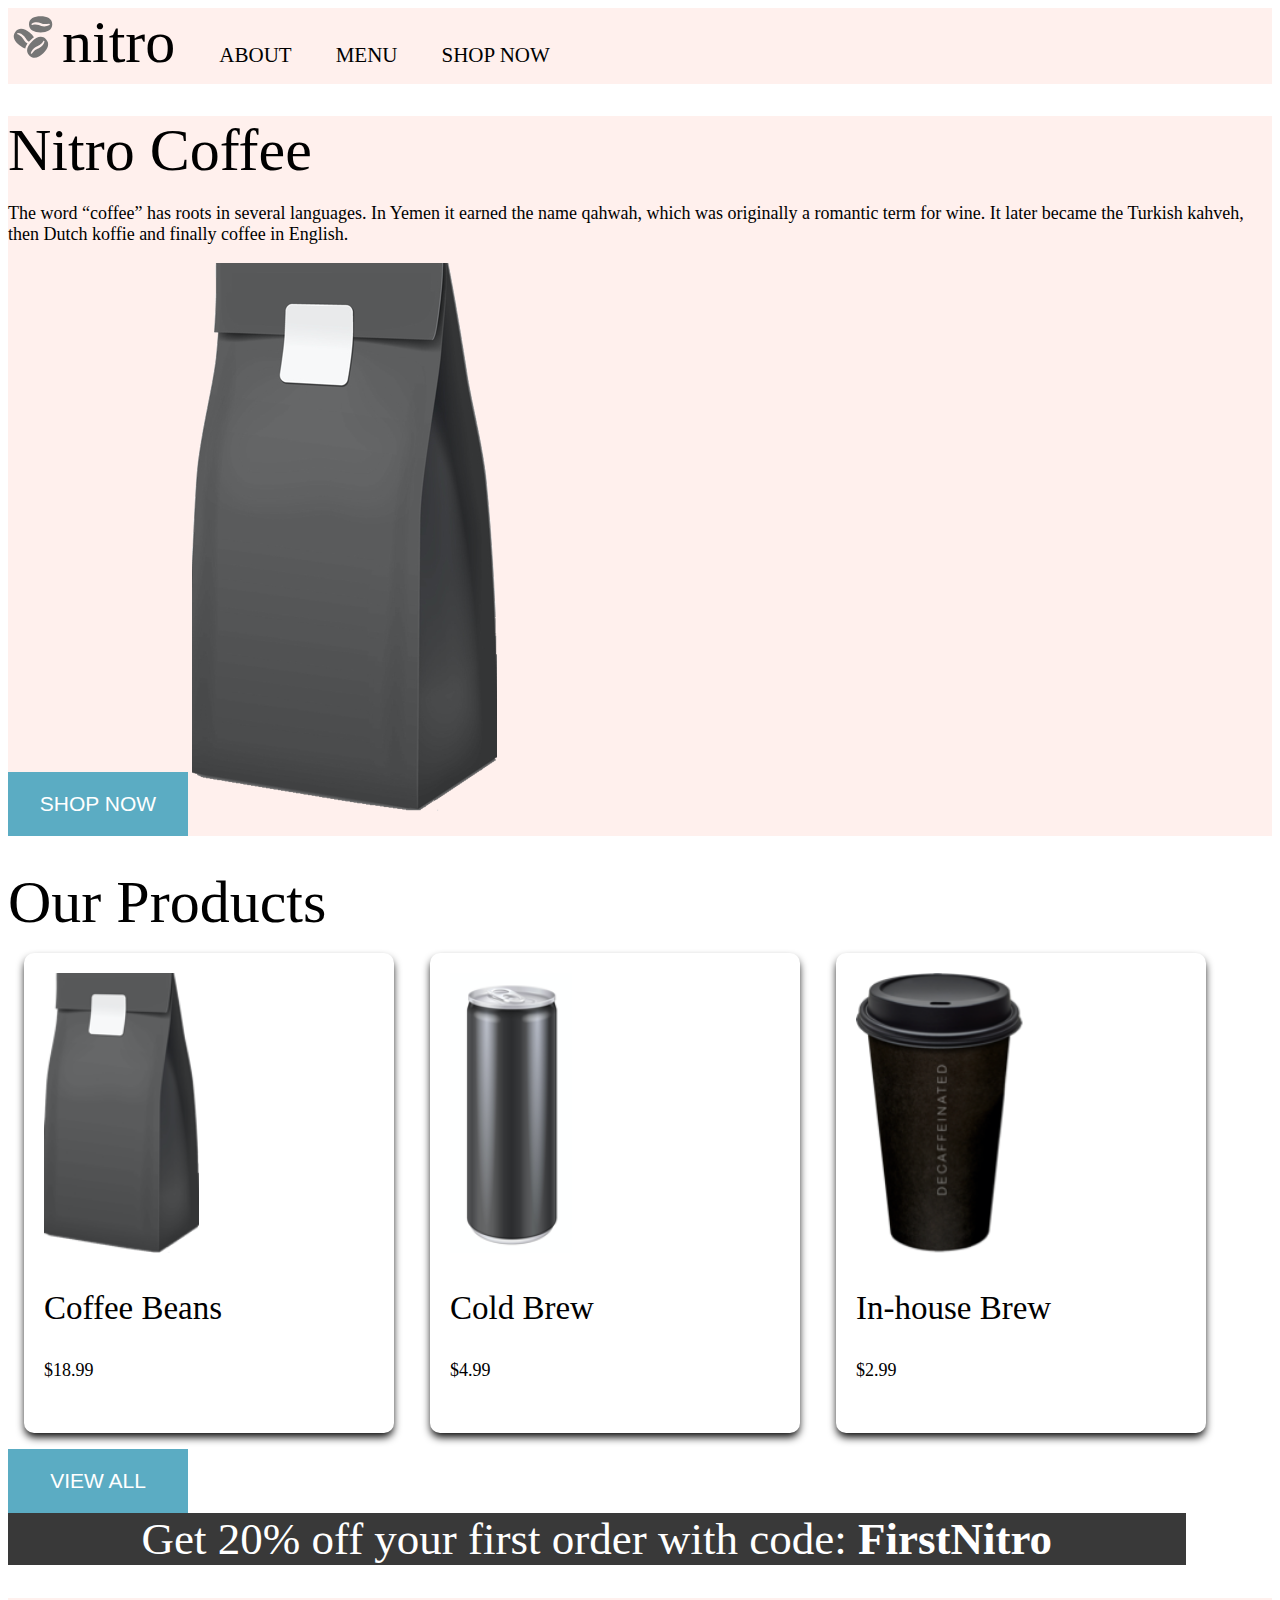
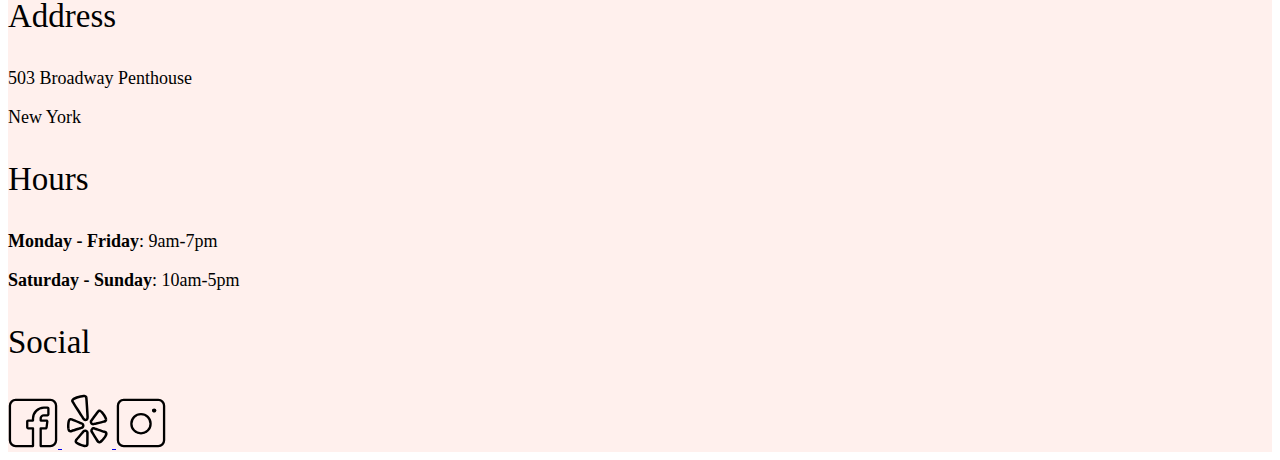
==== index.html @ 6a81aeec "re-organize files" ====
<!DOCTYPE html>
<html lang="en">
<head>
    <meta charset="UTF-8">
    <meta name="viewport" content="width=device-width, initial-scale=1.0">
    <link href="https://fonts.googleapis.com/css2?family=Open+Sans:ital,wght@0,300;0,400;0,600;0,700;1,400&display=swap" rel="stylesheet">
    <title>Coffee Shop - Home</title>
    <link rel="stylesheet" type="text/css" href="./css/global.css" />
    <link rel="stylesheet" type="text/css" href="./css/landing.css" />

</head>
<body>
    <header>
        <nav class="header__nav-bar">
            <img class="header__nav-bar--element nav-bar-icon" src="./assets/coffee-beans-logo-and-footer.svg" alt="coffee bean logo"/>
            
            <h2 class="header__nav-bar--element nav-bar-heading">nitro</h2>
            <ul class="header__nav-bar--element nav-links">
                <li class="nav-bar__nav-link"><a href="./index.html">ABOUT</a></li>
                <li class="nav-bar__nav-link"><a href="./pages/menu.html">MENU</a></li>
                <li class="nav-bar__nav-link"><a href="./pages/menu.html">SHOP NOW</a></li>
            </ul>
        </nav>

        <section class="header__info-box">
            <h1>
                Nitro Coffee
            </h1>
            <p>
                The word “coffee” has roots in several languages. In Yemen it earned the name qahwah, which was originally a romantic term for wine. It later became the Turkish kahveh, then Dutch koffie and finally coffee in English.
            </p>
            <button onclick="window.location.href='./pages/menu.html';">
                SHOP NOW
            </button>
            <img src="./assets/coffeebeans-hero.png" alt="coffee bag"/>
        </section>
    </header>
    <section class="product-list">
        <h2>Our Products</h2>
        
        <div class="product-list__product-cards">
            <article class="product-list__product-card">
                <img class="product-list__product-card--image" src="./assets/coffeebeans.png" alt="coffee bean">
                <h3 class="product-list__product-card--name">Coffee Beans</h3>
                <p class="product-list__product-card--price">$18.99</p>
            </article>
    
            <article class="product-list__product-card">
                <img class="product-list__product-card--image" src="./assets/coldbrew.png" alt="cold brew">
                <h3 class="product-list__product-card--name">Cold Brew</h3>
                <p class="product-list__product-card--price">$4.99</p>
            </article>
    
            <article class="product-list__product-card">
                <img class="product-list__product-card--image" src="./assets/inhousebrew.png" alt="in-house brew">
                <h3 class="product-list__product-card--name">In-house Brew</h3>
                <p class="product-list__product-card--price">$2.99</p>
            </article>
        </div>

        <button>VIEW ALL</button>
    </section>

    <section class="discount-section">
        <p class="discount-section__text discount-text-regular">
            Get 20% off your first order with code: 
            <span class="discount-section__text discount-text-bold">FirstNitro</span>
        </p>
    </section>

    <footer class="footer">
        <div class="address">
            <h3 class="footer__heading">Address</h3>
            <p>503 Broadway Penthouse</p>
            <p>New York</p>
        </div>

        <div class="operation-hours">
            <h3 class="footer__heading">Hours</h3>
            <p>
                <span class="operation-hours__days">Monday - Friday</span>: 9am-7pm
            </p>
            <p>
                <span class="operation-hours__days">Saturday - Sunday</span>: 10am-5pm
            </p>
        </div>

        <div class="social-division">
            <h3 class="footer__heading">Social</h3>
            <a href="https://facebook.com">
                <img class="icon" src="./assets/Facebook-Icon.svg" alt="facebook">
            </a>
            <a href="https://yelp.com">
                <img class="icon" src="./assets/Yelp-Icon.svg" alt="yelp">
            </a>
            <a href="https://instagram.com">
                <img class="icon" src="./assets/Instagram-Icon.svg" alt="instagram">
            </a>
        </div>
    </footer>
</body>
</html>
---- css/global.css ----
:root{
    --Graphite: #393939;
    --Nitro-Blue: #5BACC3;
    --Nitro-Pink: #FFF0ED;
    --Light-Gray: #f7f7f7;
}

h1,h2 {
    font-size: 60px;
    font-weight: 300;
    margin: 0;
}

h3,.nav-heading,.footer__heading {
    font-size: 33px;
    font-weight: 300;
}

p {
    font-size: 18px;
    font-weight: 400;
}

.text__regular--italic {
    font-style: italic;
}

.text__regular--price-tag {
    color: var(--Nitro-Blue)
}

.icon{
    width: 50px;
}
.nav-bar__nav-link a{
    font-size: 21px;
    font-weight: 400;
    text-decoration: none;
    color: black;
}

.nav-bar__nav-link a:hover{
    color: var(--Nitro-Blue);   
}

.header__nav-bar{
    margin-bottom: 2rem;
}

.header__nav-bar{
    background-color: var(--Nitro-Pink);
}

.header__nav-bar--element,.nav-bar__nav-link {
    display: inline-block;
}

.nav-links {
    padding: 0;
}

.nav-bar__nav-link {
    padding-left: 40px;
}
---- css/landing.css ----
.header__info-box {
    margin-bottom: 2rem;
    background-color: var(--Nitro-Pink);
}

button {
    font-size: 21px;
    font-weight: 400;
    width: 180px;
    padding: 20px;
    background-color: var(--Nitro-Blue);
    color: white;
    border: 0;
}

.product-list__product-card--image{
    height: 280px;
}

.product-list__product-cards article{
    display: inline-block;
    width: 330px;
    height: 440px;
    padding: 20px;
    border-radius: 10px;
    box-shadow: 0px 5px 9px -1px rgb(0, 0, 0, 25);
    margin: 1rem;
}

.discount-section{
    width: 90%;
    padding: 0 20px 0 20px;
    background-color: var(--Graphite);
    color: white;
    text-align: center;
}

.discount-section__text {
    font-size: 45px;
    margin: 0;
}

.discount-text-regular {
    font-weight: 400;
}

.discount-text-bold {
    font-weight: 700;
}

.footer {
    background-color: var(--Nitro-Pink);
}

.operation-hours__days {
    font-weight: bold;
}
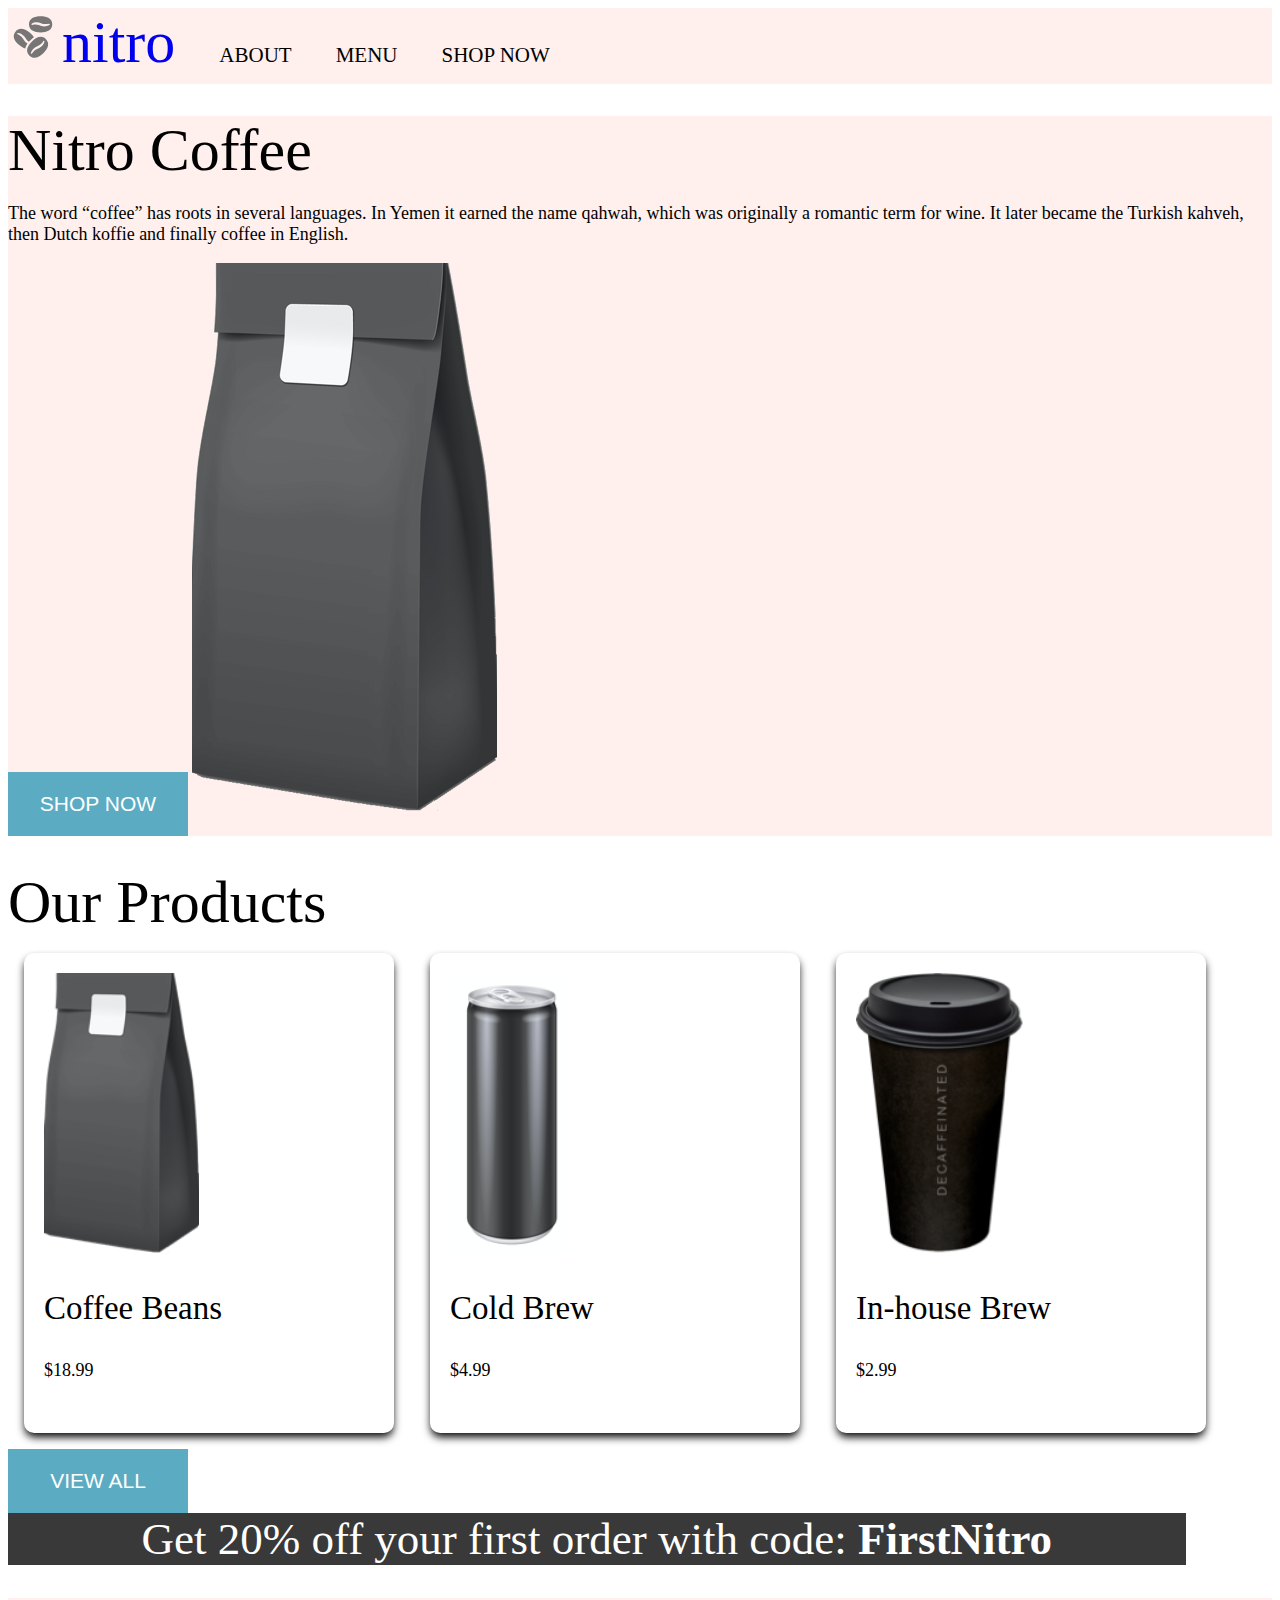
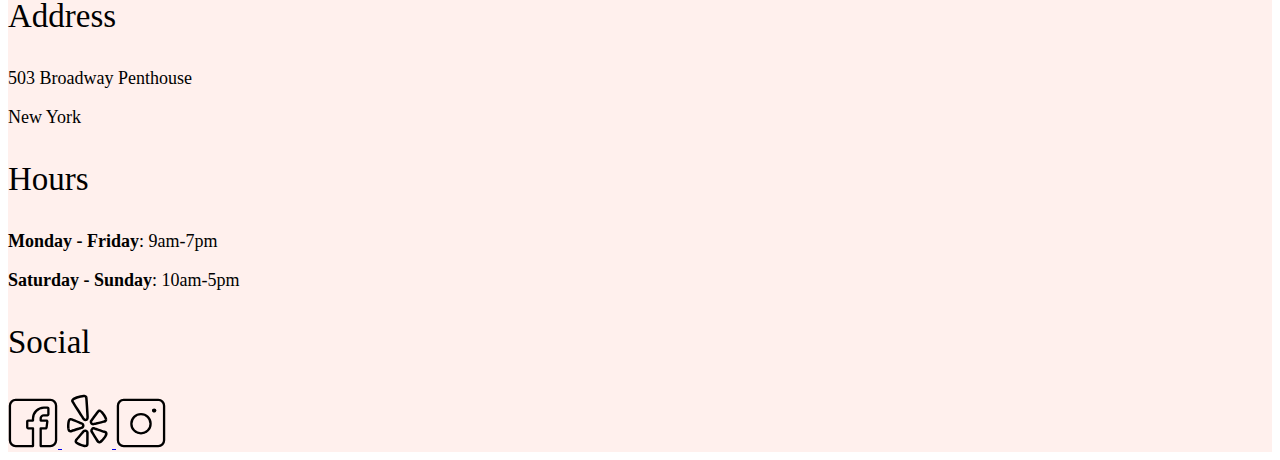
==== commit de841de4: "update to address comment" ====
--- a/index.html
+++ b/index.html
@@ -12,9 +12,9 @@
 <body>
     <header>
         <nav class="header__nav-bar">
-            <img class="header__nav-bar--element nav-bar-icon" src="./assets/coffee-beans-logo-and-footer.svg" alt="coffee bean logo"/>
+            <a href="./index.html"><img class="header__nav-bar--element nav-bar-icon" src="./assets/coffee-beans-logo-and-footer.svg" alt="coffee bean logo"/></a>
             
-            <h2 class="header__nav-bar--element nav-bar-heading">nitro</h2>
+            <h2 class="header__nav-bar--element nav-bar-heading"><a href="./index.html">nitro</a></h2>
             <ul class="header__nav-bar--element nav-links">
                 <li class="nav-bar__nav-link"><a href="./index.html">ABOUT</a></li>
                 <li class="nav-bar__nav-link"><a href="./pages/menu.html">MENU</a></li>
--- a/css/global.css
+++ b/css/global.css
@@ -55,6 +55,10 @@
     display: inline-block;
 }
 
+.nav-bar-heading a {
+    text-decoration: none;
+}
+
 .nav-links {
     padding: 0;
 }
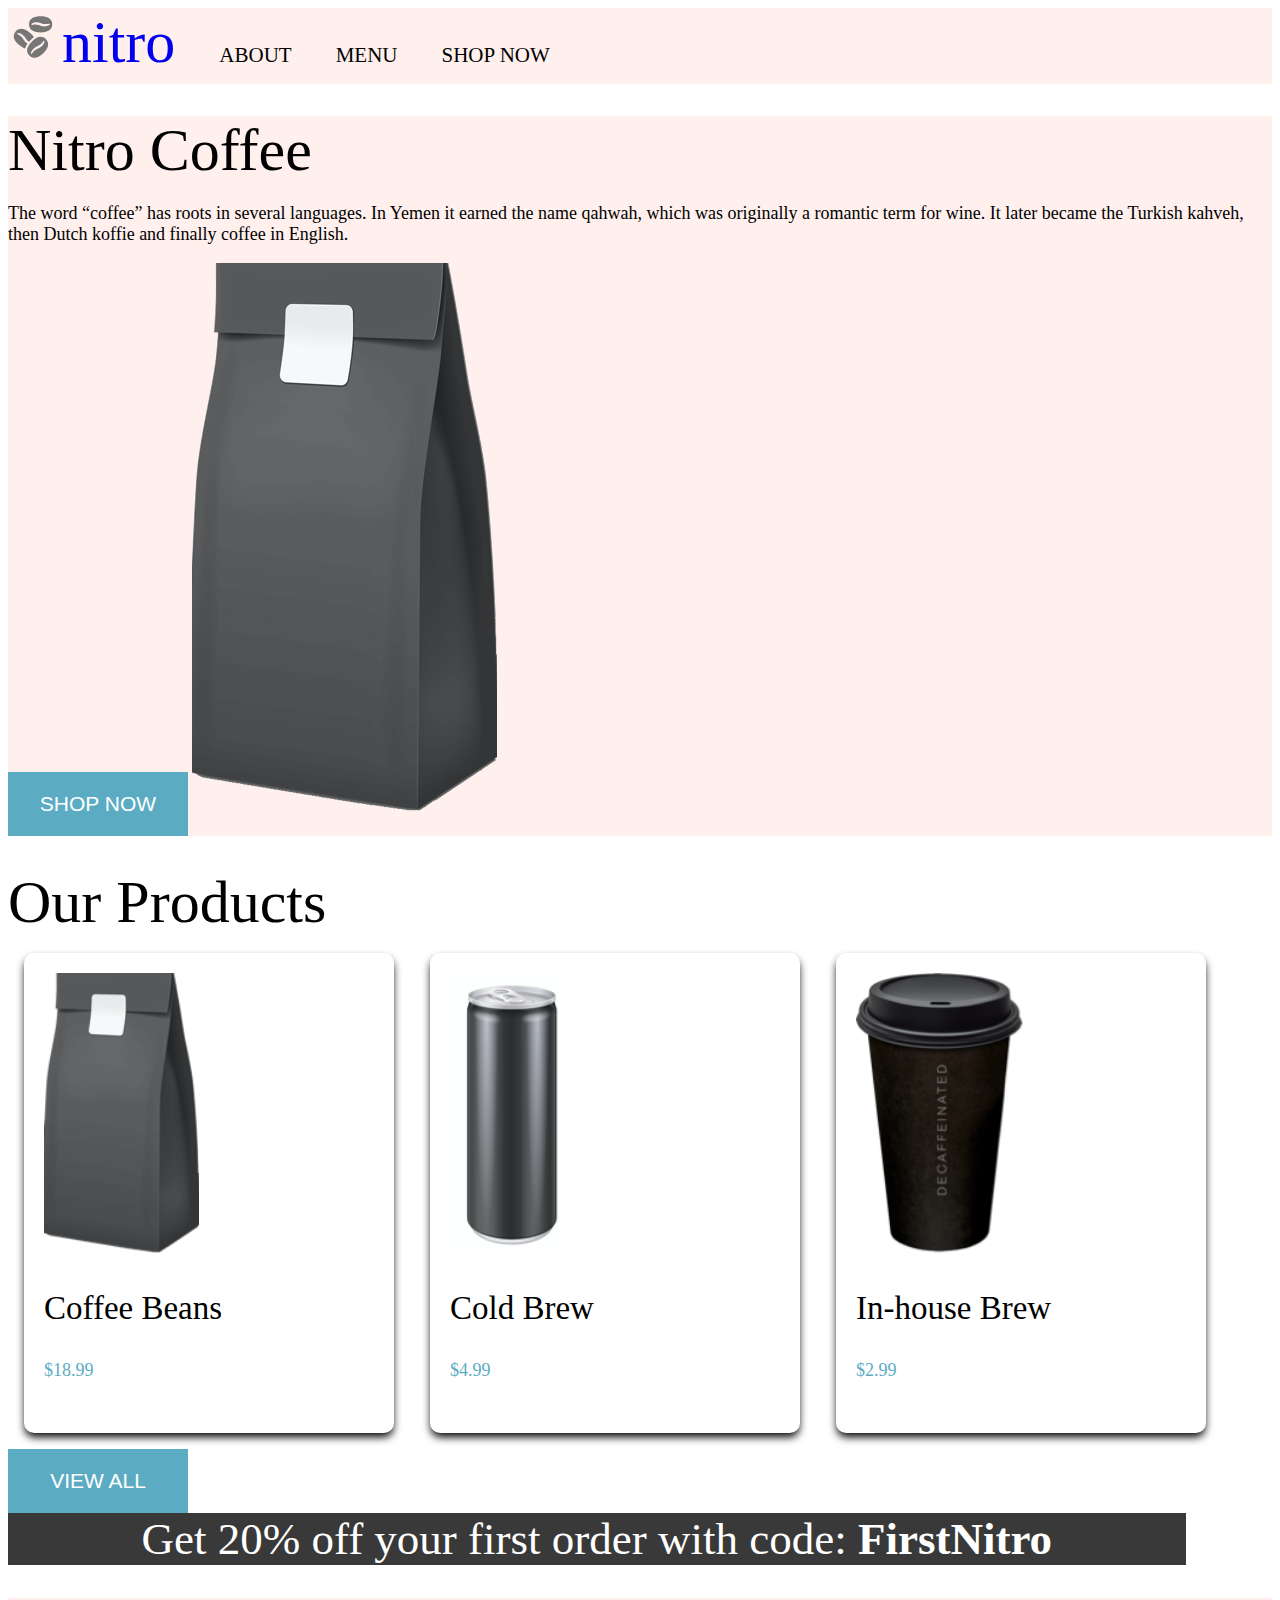
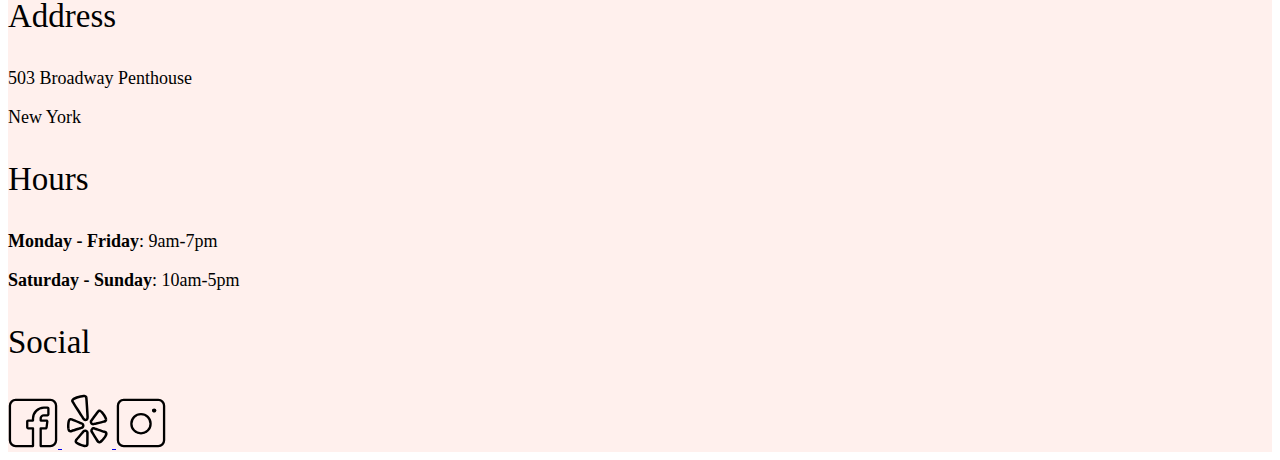
==== commit c2506f19: "address sprint 1 feedback" ====
--- a/index.html
+++ b/index.html
@@ -42,23 +42,23 @@
             <article class="product-list__product-card">
                 <img class="product-list__product-card--image" src="./assets/coffeebeans.png" alt="coffee bean">
                 <h3 class="product-list__product-card--name">Coffee Beans</h3>
-                <p class="product-list__product-card--price">$18.99</p>
+                <p class="product-list__product-card--price text__regular--price-tag">$18.99</p>
             </article>
     
             <article class="product-list__product-card">
                 <img class="product-list__product-card--image" src="./assets/coldbrew.png" alt="cold brew">
                 <h3 class="product-list__product-card--name">Cold Brew</h3>
-                <p class="product-list__product-card--price">$4.99</p>
+                <p class="product-list__product-card--price text__regular--price-tag">$4.99</p>
             </article>
     
             <article class="product-list__product-card">
                 <img class="product-list__product-card--image" src="./assets/inhousebrew.png" alt="in-house brew">
                 <h3 class="product-list__product-card--name">In-house Brew</h3>
-                <p class="product-list__product-card--price">$2.99</p>
+                <p class="product-list__product-card--price text__regular--price-tag">$2.99</p>
             </article>
         </div>
 
-        <button>VIEW ALL</button>
+        <button onclick="window.location.href='./pages/menu.html'">VIEW ALL</button>
     </section>
 
     <section class="discount-section">
--- a/css/global.css
+++ b/css/global.css
@@ -19,6 +19,10 @@
 p {
     font-size: 18px;
     font-weight: 400;
+}
+
+button {
+    cursor: pointer;
 }
 
 .text__regular--italic {
@@ -65,4 +69,5 @@
 
 .nav-bar__nav-link {
     padding-left: 40px;
-}+}
+
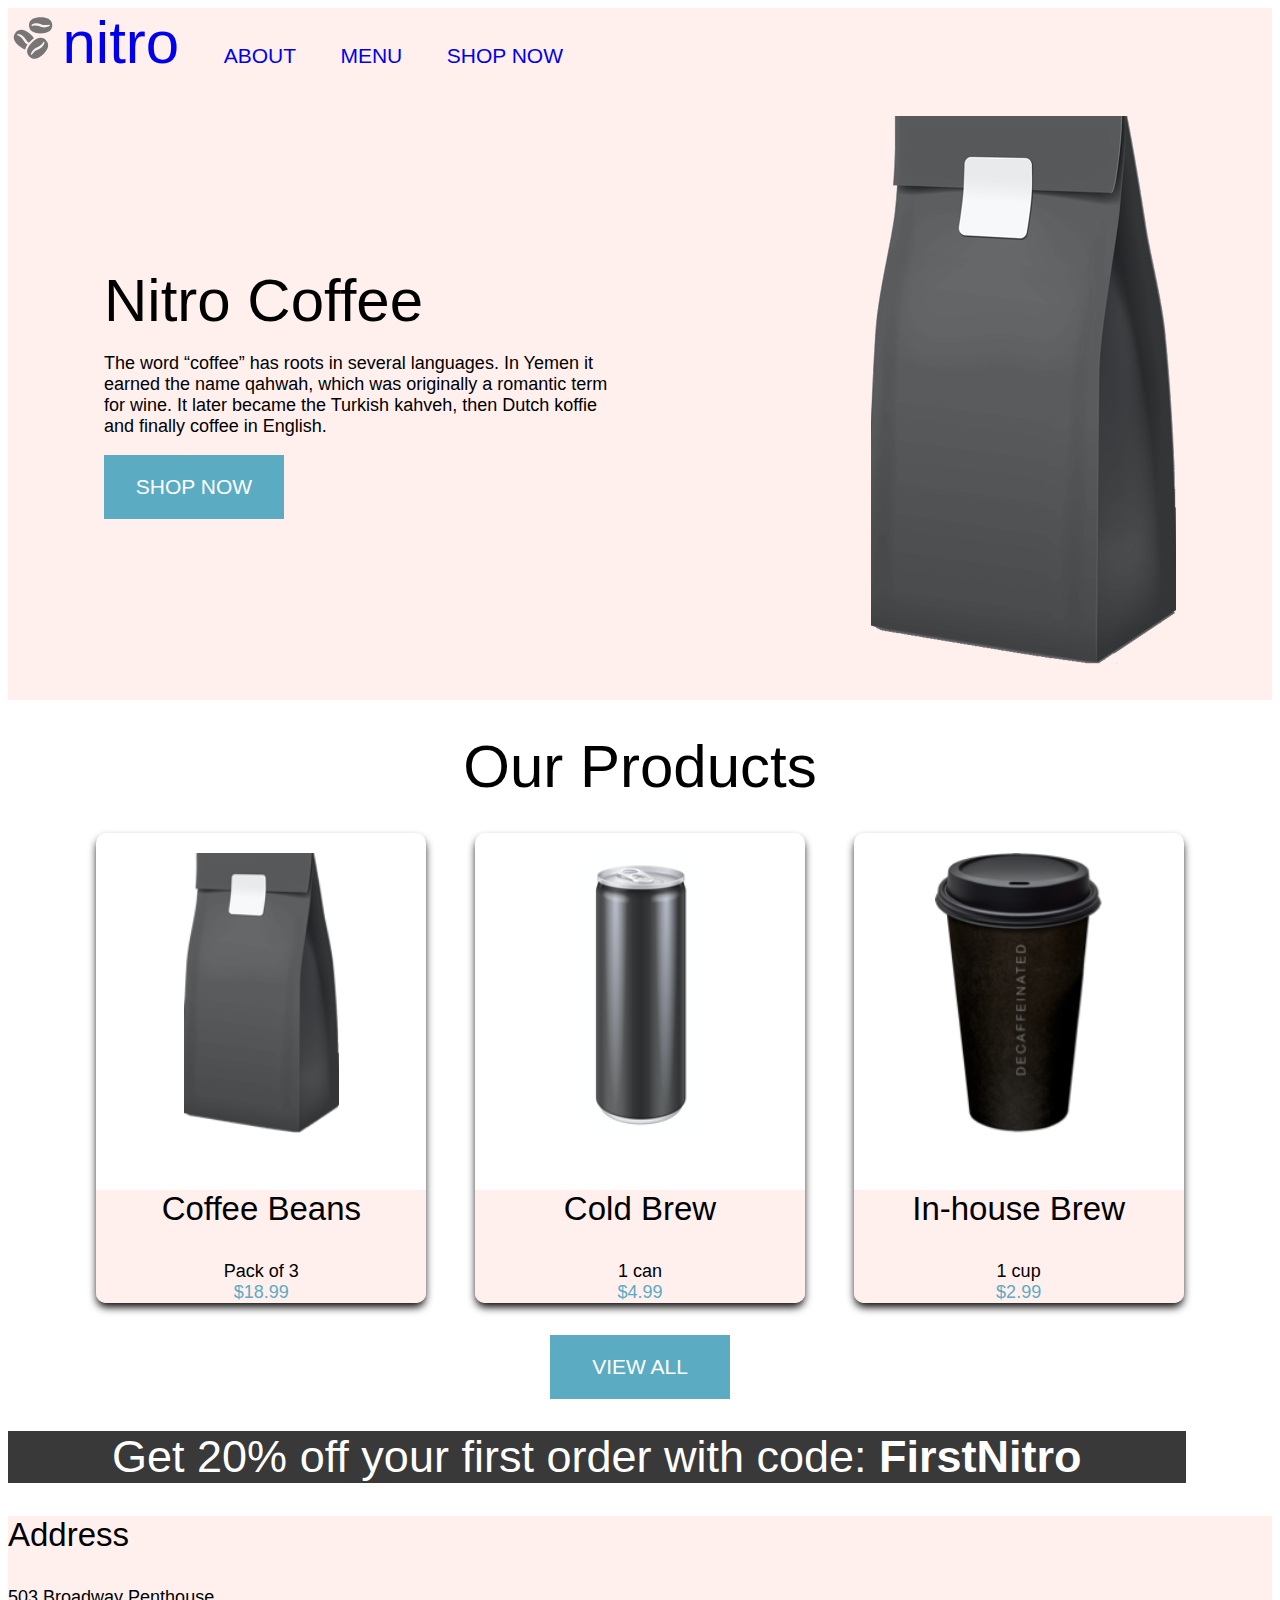
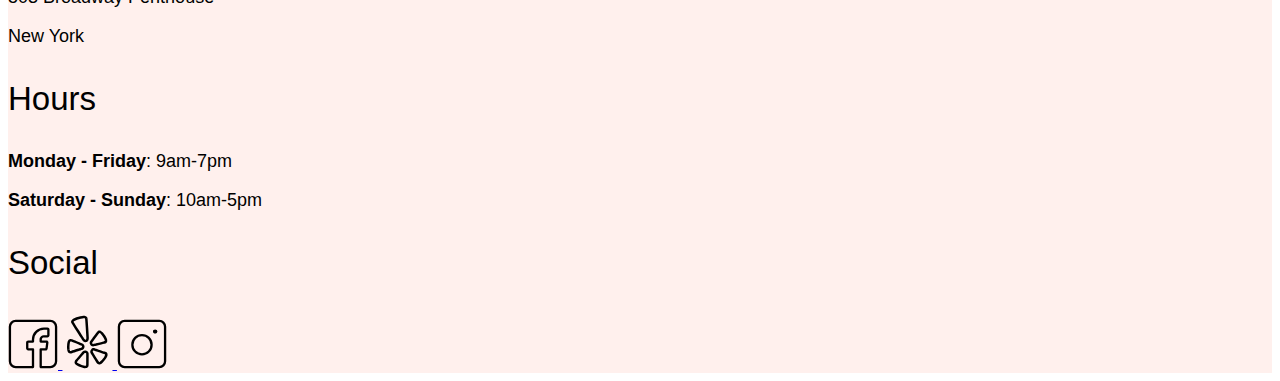
==== commit 396377e7: "scss refactoring" ====
--- a/index.html
+++ b/index.html
@@ -5,68 +5,88 @@
     <meta name="viewport" content="width=device-width, initial-scale=1.0">
     <link href="https://fonts.googleapis.com/css2?family=Open+Sans:ital,wght@0,300;0,400;0,600;0,700;1,400&display=swap" rel="stylesheet">
     <title>Coffee Shop - Home</title>
-    <link rel="stylesheet" type="text/css" href="./css/global.css" />
-    <link rel="stylesheet" type="text/css" href="./css/landing.css" />
-
+    <link rel="stylesheet" type="text/css" href="./styles/styles.css" />
 </head>
 <body>
     <header>
         <nav class="header__nav-bar">
-            <a href="./index.html"><img class="header__nav-bar--element nav-bar-icon" src="./assets/coffee-beans-logo-and-footer.svg" alt="coffee bean logo"/></a>
+            <a href="./index.html"><img class="icon" src="./assets/logos/coffee-beans-logo-and-footer.svg" alt="coffee bean logo"/></a>
             
-            <h2 class="header__nav-bar--element nav-bar-heading"><a href="./index.html">nitro</a></h2>
-            <ul class="header__nav-bar--element nav-links">
-                <li class="nav-bar__nav-link"><a href="./index.html">ABOUT</a></li>
-                <li class="nav-bar__nav-link"><a href="./pages/menu.html">MENU</a></li>
-                <li class="nav-bar__nav-link"><a href="./pages/menu.html">SHOP NOW</a></li>
+            <h2 class="header__nav-bar--heading"><a href="./index.html">nitro</a></h2>
+            <ul class="header__nav-bar--links">
+                <li class="header__nav-bar--links--item"><a href="./index.html">ABOUT</a></li>
+                <li class="header__nav-bar--links--item"><a href="./pages/menu.html">MENU</a></li>
+                <li class="header__nav-bar--links--item"><a href="./pages/menu.html">SHOP NOW</a></li>
             </ul>
         </nav>
 
         <section class="header__info-box">
-            <h1>
-                Nitro Coffee
-            </h1>
-            <p>
-                The word “coffee” has roots in several languages. In Yemen it earned the name qahwah, which was originally a romantic term for wine. It later became the Turkish kahveh, then Dutch koffie and finally coffee in English.
-            </p>
-            <button onclick="window.location.href='./pages/menu.html';">
-                SHOP NOW
-            </button>
-            <img src="./assets/coffeebeans-hero.png" alt="coffee bag"/>
+            <div class="header__info-box--text">
+                <h1>
+                    Nitro Coffee
+                </h1>
+                <p>
+                    The word “coffee” has roots in several languages. In Yemen it earned the name qahwah, which was originally a romantic term for wine. It later became the Turkish kahveh, then Dutch koffie and finally coffee in English.
+                </p>
+                <button onclick="window.location.href='./pages/menu.html';">
+                    SHOP NOW
+                </button>
+            </div>
+            <div class="header__info-box--image">
+                <img src="./assets/images/coffeebeans-hero.png" alt="coffee bag"/>
+            </div>
         </section>
     </header>
-    <section class="product-list">
-        <h2>Our Products</h2>
+    <body>
         
-        <div class="product-list__product-cards">
-            <article class="product-list__product-card">
-                <img class="product-list__product-card--image" src="./assets/coffeebeans.png" alt="coffee bean">
-                <h3 class="product-list__product-card--name">Coffee Beans</h3>
-                <p class="product-list__product-card--price text__regular--price-tag">$18.99</p>
-            </article>
+        <section class="product-list">
+            <h2>Our Products</h2>
+            
+            <div class="product-list__product-cards">
+                <article class="product-list__product-card">
+                    <div class="product-list__product-card--image">
+                        <img src="./assets/images/coffeebeans.png" alt="coffee bean">
+                    </div>
+                    <div class="product-list__product-card--text-content">
+                        <h3 class="product-list__product-card--name">Coffee Beans</h3>
+                        <p>Pack of 3</p>
+                        <p class="product-list__product-card--price text__regular--price-tag">$18.99</p>
+                    </div>
+                </article>
+        
+                <article class="product-list__product-card">
+                    <div class="product-list__product-card--image" >
+                        <img src="./assets/images/coldbrew.png" alt="cold brew">
+                    </div>
+                    <div class="product-list__product-card--text-content">
+                        <h3 class="product-list__product-card--name">Cold Brew</h3>
+                        <p>1 can</p>
+                        <p class="product-list__product-card--price text__regular--price-tag">$4.99</p>
+                    </div>
+                </article>
+        
+                <article class="product-list__product-card">
+                    <div class="product-list__product-card--image" >
+                        <img src="./assets/images/inhousebrew.png" alt="in-house brew">
+                    </div>
+                    <div class="product-list__product-card--text-content">
+                        <h3 class="product-list__product-card--name">In-house Brew</h3>
+                        <p>1 cup</p>
+                        <p class="product-list__product-card--price text__regular--price-tag">$2.99</p>
+                    </div>
+                </article>
+            </div>
     
-            <article class="product-list__product-card">
-                <img class="product-list__product-card--image" src="./assets/coldbrew.png" alt="cold brew">
-                <h3 class="product-list__product-card--name">Cold Brew</h3>
-                <p class="product-list__product-card--price text__regular--price-tag">$4.99</p>
-            </article>
+            <button onclick="window.location.href='./pages/menu.html'">VIEW ALL</button>
+        </section>
     
-            <article class="product-list__product-card">
-                <img class="product-list__product-card--image" src="./assets/inhousebrew.png" alt="in-house brew">
-                <h3 class="product-list__product-card--name">In-house Brew</h3>
-                <p class="product-list__product-card--price text__regular--price-tag">$2.99</p>
-            </article>
-        </div>
-
-        <button onclick="window.location.href='./pages/menu.html'">VIEW ALL</button>
-    </section>
-
-    <section class="discount-section">
-        <p class="discount-section__text discount-text-regular">
-            Get 20% off your first order with code: 
-            <span class="discount-section__text discount-text-bold">FirstNitro</span>
-        </p>
-    </section>
+        <section class="discount-section">
+            <p class="discount-section__text discount-text-regular">
+                Get 20% off your first order with code: 
+                <span class="discount-section__text discount-text-bold">FirstNitro</span>
+            </p>
+        </section>
+    </body>
 
     <footer class="footer">
         <div class="address">
@@ -88,13 +108,13 @@
         <div class="social-division">
             <h3 class="footer__heading">Social</h3>
             <a href="https://facebook.com">
-                <img class="icon" src="./assets/Facebook-Icon.svg" alt="facebook">
+                <img class="icon" src="./assets/logos/Facebook-Icon.svg" alt="facebook">
             </a>
             <a href="https://yelp.com">
-                <img class="icon" src="./assets/Yelp-Icon.svg" alt="yelp">
+                <img class="icon" src="./assets/logos/Yelp-Icon.svg" alt="yelp">
             </a>
             <a href="https://instagram.com">
-                <img class="icon" src="./assets/Instagram-Icon.svg" alt="instagram">
+                <img class="icon" src="./assets/logos/Instagram-Icon.svg" alt="instagram">
             </a>
         </div>
     </footer>
--- a/styles/styles.css
+++ b/styles/styles.css
@@ -0,0 +1,205 @@
+body {
+  font-family: "Lucida Sans", "Lucida Sans Regular", "Lucida Grande", "Lucida Sans Unicode", Geneva, Verdana, sans-serif;
+}
+
+h1, h2 {
+  font-size: 60px;
+  font-weight: 300;
+  margin: 0;
+}
+
+h3, .nav-heading, .footer__heading {
+  font-size: 33px;
+  font-weight: 300;
+}
+
+p {
+  font-size: 18px;
+  font-weight: 400;
+}
+
+button {
+  cursor: pointer;
+}
+
+.text__regular--italic {
+  font-style: italic;
+}
+
+.text__regular--price-tag {
+  color: #5BACC3;
+}
+
+.icon {
+  width: 50px;
+}
+
+.header__nav-bar {
+  background-color: #FFF0ED;
+}
+.header__nav-bar a {
+  text-decoration: none;
+}
+.header__nav-bar a:hover {
+  color: #5BACC3;
+}
+.header__nav-bar--heading {
+  display: inline-block;
+}
+.header__nav-bar--links {
+  display: inline-block;
+  padding: 0;
+}
+.header__nav-bar--links li {
+  display: inline-block;
+  font-size: 21px;
+  font-weight: 400;
+  color: black;
+  padding-left: 40px;
+}
+
+.header__info-box {
+  margin-bottom: 2rem;
+  background-color: #FFF0ED;
+  display: flex;
+  justify-content: space-between;
+  padding: 2rem 6rem;
+}
+.header__info-box--text {
+  width: 40vw;
+  display: flex;
+  flex-direction: column;
+  justify-content: center;
+}
+
+button {
+  font-size: 21px;
+  font-weight: 400;
+  width: 180px;
+  padding: 20px;
+  background-color: #5BACC3;
+  color: white;
+  border: 0;
+}
+
+.product-list {
+  text-align: center;
+  margin: 2rem;
+}
+
+.product-list__product-cards {
+  display: flex;
+  justify-content: space-around;
+  margin: 2rem;
+}
+
+.product-list__product-cards article {
+  min-width: 330px;
+  min-height: 440px;
+  border-radius: 10px;
+  box-shadow: 0px 5px 9px -1px rgb(0, 0, 0);
+}
+
+.product-list__product-card--image img {
+  height: 280px;
+  padding: 20px;
+}
+
+.product-list__product-card--text-content {
+  background-color: #FFF0ED;
+  border-bottom-left-radius: 10px;
+  border-bottom-right-radius: 10px;
+}
+
+.product-list__product-card--text-content p {
+  margin: 0;
+}
+
+.discount-section {
+  width: 90%;
+  padding: 0 20px 0 20px;
+  background-color: #393939;
+  color: white;
+  text-align: center;
+}
+
+.discount-section__text {
+  font-size: 45px;
+  margin: 0;
+}
+
+.discount-text-regular {
+  font-weight: 400;
+}
+
+.discount-text-bold {
+  font-weight: 700;
+}
+
+.footer {
+  background-color: #FFF0ED;
+}
+
+.operation-hours__days {
+  font-weight: bold;
+}
+
+.menu-header {
+  background-image: url(../assets/images/coffee-circle.jpg);
+  background-size: cover;
+  background-position: center;
+  width: 100%;
+  height: 700px;
+}
+
+.menu-header__heading {
+  width: 300px;
+  height: 200px;
+  background-color: #393939;
+  color: white;
+  text-align: center;
+}
+
+.menu-header__sub-nav {
+  width: 100%;
+  height: 80px;
+  padding: 20px;
+  background-color: #393939;
+  text-align: center;
+  margin-bottom: 2rem;
+  min-width: 940px;
+}
+
+.menu-header__sub-nav h2 {
+  color: white;
+  margin: 0;
+  display: inline-block;
+  padding-right: 2rem;
+}
+
+.menu-header__sub-nav h2:nth-child(n+2) {
+  border-left: 4px solid #5BACC3;
+  padding-left: 2rem;
+}
+
+.menu-header__sub-nav h2 a {
+  text-decoration: none;
+  color: white;
+}
+
+.menu-header__sub-nav h2 a:visited {
+  text-decoration: none;
+}
+
+.menu-content__category {
+  background-color: #FFF0ED;
+}
+
+.menu-content__category:nth-of-type(even) {
+  background-color: var(--Light-Gray);
+}
+
+.menu-content__category--heading, .menu-content__category--item--name,
+.text__regular--price-tag {
+  text-align: center;
+}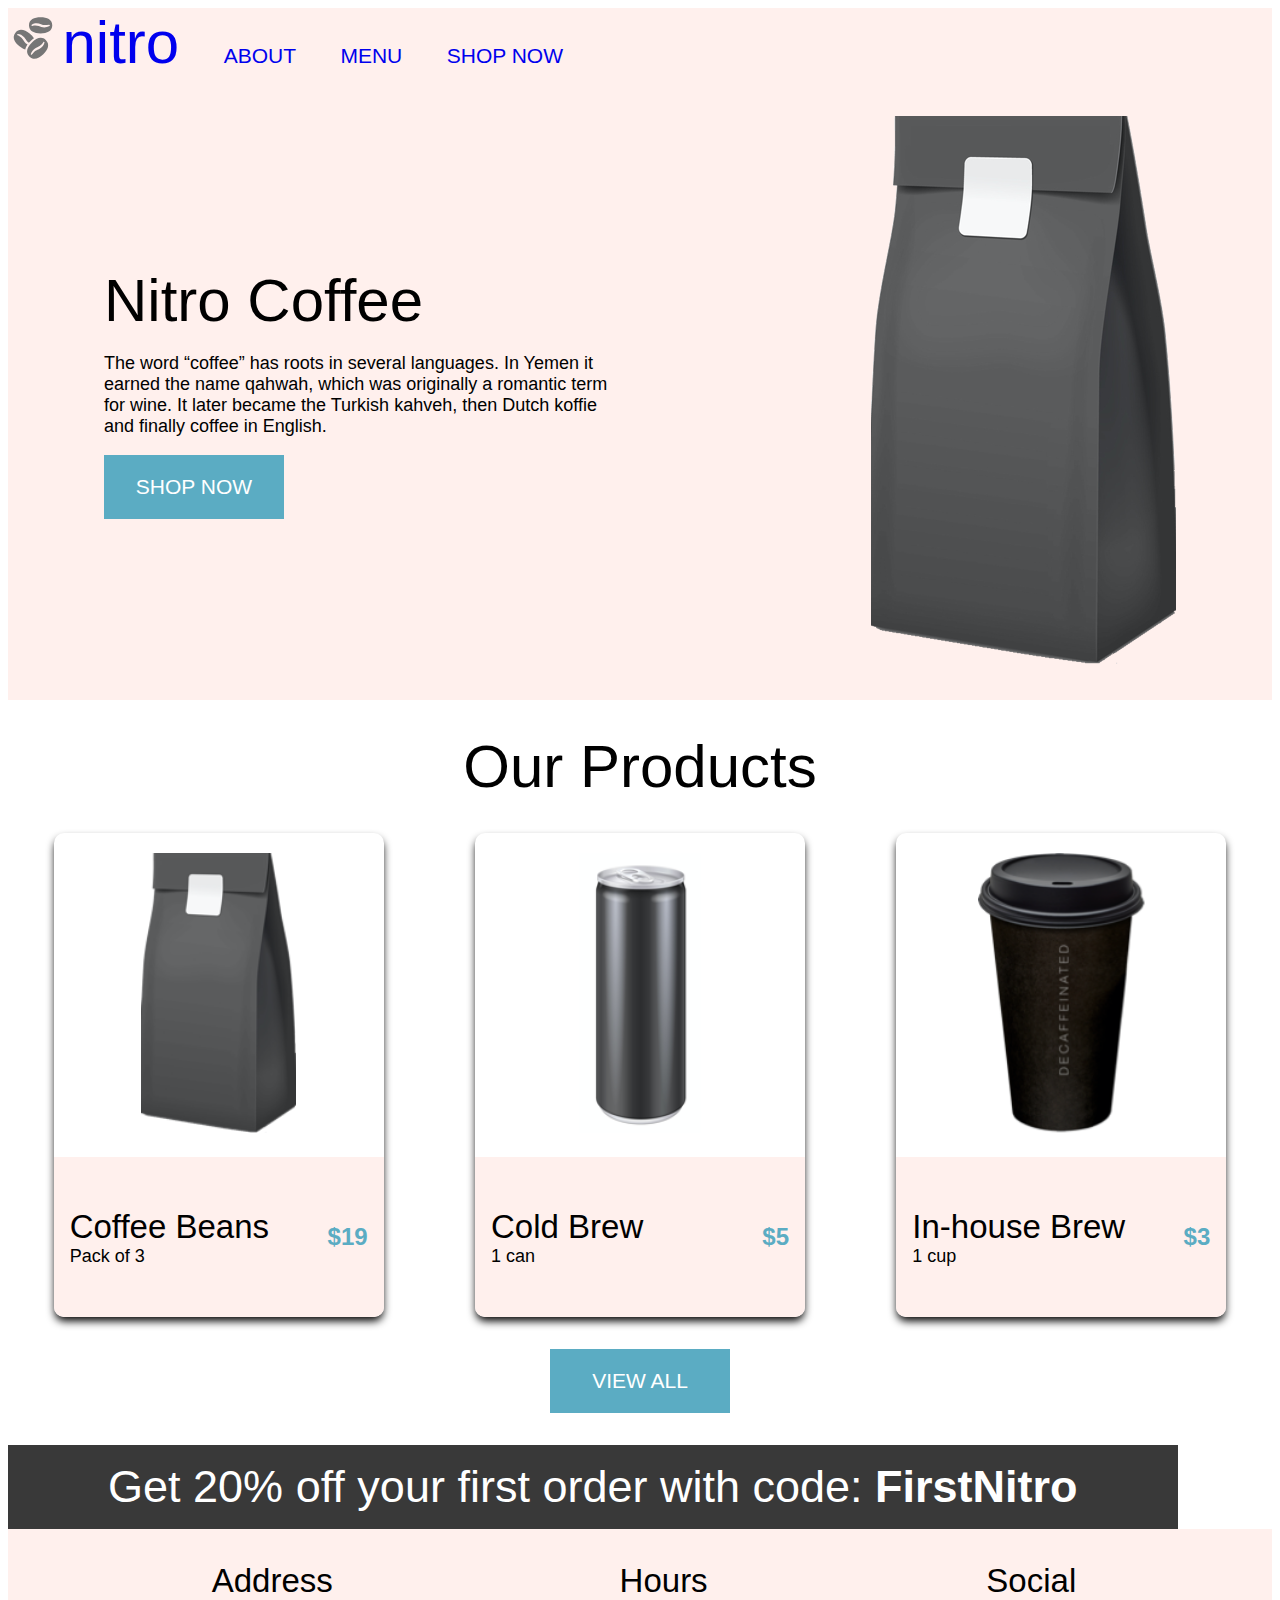
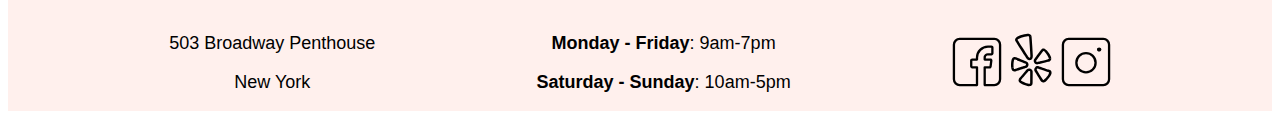
==== commit 520366e0: "complete landing page scss refactoring" ====
--- a/index.html
+++ b/index.html
@@ -39,83 +39,89 @@
     </header>
     <body>
         
-        <section class="product-list">
-            <h2>Our Products</h2>
+        <section class="products">
+            <h2 class="products__heading">Our Products</h2>
             
-            <div class="product-list__product-cards">
-                <article class="product-list__product-card">
-                    <div class="product-list__product-card--image">
+            <div class="products__body">
+                <article class="products__body--product">
+                    <div class="products__body--product--image">
                         <img src="./assets/images/coffeebeans.png" alt="coffee bean">
                     </div>
-                    <div class="product-list__product-card--text-content">
-                        <h3 class="product-list__product-card--name">Coffee Beans</h3>
-                        <p>Pack of 3</p>
-                        <p class="product-list__product-card--price text__regular--price-tag">$18.99</p>
+                    <div class="products__body--product--info">
+                        <div class="products__body--product--info--non-price">
+                            <h3 >Coffee Beans</h3>
+                            <p>Pack of 3</p>
+                        </div>
+                        <div class="products__body--product--info--price">
+                            <p >$19</p>
+                        </div>
                     </div>
                 </article>
         
-                <article class="product-list__product-card">
-                    <div class="product-list__product-card--image" >
+                <article class="products__body--product">
+                    <div class="products__body--product--image" >
                         <img src="./assets/images/coldbrew.png" alt="cold brew">
                     </div>
-                    <div class="product-list__product-card--text-content">
-                        <h3 class="product-list__product-card--name">Cold Brew</h3>
-                        <p>1 can</p>
-                        <p class="product-list__product-card--price text__regular--price-tag">$4.99</p>
+                    <div class="products__body--product--info">
+                        <div class="products__body--product--info--non-price">
+                            <h3 class="products__body--product--name">Cold Brew</h3>
+                            <p>1 can</p>
+                        </div>
+                        <div class="products__body--product--info--price">
+                            <p >$5</p>
+                        </div>
                     </div>
                 </article>
         
-                <article class="product-list__product-card">
-                    <div class="product-list__product-card--image" >
+                <article class="products__body--product">
+                    <div class="products__body--product--image" >
                         <img src="./assets/images/inhousebrew.png" alt="in-house brew">
                     </div>
-                    <div class="product-list__product-card--text-content">
-                        <h3 class="product-list__product-card--name">In-house Brew</h3>
-                        <p>1 cup</p>
-                        <p class="product-list__product-card--price text__regular--price-tag">$2.99</p>
+                    <div class="products__body--product--info">
+                        <div class="products__body--product--info--non-price">
+                            <h3 class="products__body--product--name">In-house Brew</h3>
+                            <p>1 cup</p>
+                        </div>
+                        <div class="products__body--product--info--price">
+                            <p >$3</p>
+                        </div>
                     </div>
                 </article>
             </div>
     
-            <button onclick="window.location.href='./pages/menu.html'">VIEW ALL</button>
+            <button class="products__button" onclick="window.location.href='./pages/menu.html'">VIEW ALL</button>
         </section>
     
         <section class="discount-section">
-            <p class="discount-section__text discount-text-regular">
+            <p class="discount-section__text--regular">
                 Get 20% off your first order with code: 
-                <span class="discount-section__text discount-text-bold">FirstNitro</span>
+                <span class="discount-section__text--bold">FirstNitro</span>
             </p>
         </section>
     </body>
 
     <footer class="footer">
-        <div class="address">
-            <h3 class="footer__heading">Address</h3>
+        <div class="footer__address">
+            <h3 class="footer__heading3">Address</h3>
             <p>503 Broadway Penthouse</p>
             <p>New York</p>
         </div>
 
-        <div class="operation-hours">
-            <h3 class="footer__heading">Hours</h3>
+        <div class="footer__opening-time">
+            <h3 class="footer__heading3">Hours</h3>
             <p>
-                <span class="operation-hours__days">Monday - Friday</span>: 9am-7pm
+                <span class="footer__opening-time--days">Monday - Friday</span>: 9am-7pm
             </p>
             <p>
-                <span class="operation-hours__days">Saturday - Sunday</span>: 10am-5pm
+                <span class="footer__opening-time--days">Saturday - Sunday</span>: 10am-5pm
             </p>
         </div>
 
-        <div class="social-division">
-            <h3 class="footer__heading">Social</h3>
-            <a href="https://facebook.com">
-                <img class="icon" src="./assets/logos/Facebook-Icon.svg" alt="facebook">
-            </a>
-            <a href="https://yelp.com">
-                <img class="icon" src="./assets/logos/Yelp-Icon.svg" alt="yelp">
-            </a>
-            <a href="https://instagram.com">
-                <img class="icon" src="./assets/logos/Instagram-Icon.svg" alt="instagram">
-            </a>
+        <div class="footer__social">
+            <h3 class="footer__heading3">Social</h3>
+            <a href="https://facebook.com"><img class="icon" src="./assets/logos/Facebook-Icon.svg" alt="facebook"></a>
+            <a href="https://yelp.com"><img class="icon" src="./assets/logos/Yelp-Icon.svg" alt="yelp"></a>
+            <a href="https://instagram.com"><img class="icon" src="./assets/logos/Instagram-Icon.svg" alt="instagram"></a>
         </div>
     </footer>
 </body>
--- a/styles/styles.css
+++ b/styles/styles.css
@@ -16,10 +16,6 @@
 p {
   font-size: 18px;
   font-weight: 400;
-}
-
-button {
-  cursor: pointer;
 }
 
 .text__regular--italic {
@@ -64,12 +60,23 @@
   display: flex;
   justify-content: space-between;
   padding: 2rem 6rem;
+  transition: 1s;
+}
+@media (max-width: 1030px) {
+  .header__info-box {
+    padding: 2rem 2rem;
+  }
 }
 .header__info-box--text {
   width: 40vw;
   display: flex;
   flex-direction: column;
   justify-content: center;
+}
+.header__info-box--image:hover {
+  animation: reverse;
+  animation-duration: 1s;
+  animation-direction: alternate-reverse;
 }
 
 button {
@@ -80,67 +87,102 @@
   background-color: #5BACC3;
   color: white;
   border: 0;
-}
-
-.product-list {
-  text-align: center;
-  margin: 2rem;
-}
-
-.product-list__product-cards {
-  display: flex;
+  transition: 0.5s;
+  cursor: pointer;
+  transition: 0.5s;
+}
+button:hover {
+  background-color: #393939;
+  transform: scale(1.05);
+}
+
+.products {
+  text-align: center;
+  margin: 2rem 0;
+}
+.products .products__body {
+  display: flex;
+  flex-direction: row;
+  flex-wrap: wrap;
   justify-content: space-around;
-  margin: 2rem;
-}
-
-.product-list__product-cards article {
+  margin: 2rem 0;
+}
+@media (max-width: 1030px) {
+  .products .products__body {
+    flex-wrap: wrap;
+  }
+}
+.products .products__body--product {
   min-width: 330px;
   min-height: 440px;
   border-radius: 10px;
   box-shadow: 0px 5px 9px -1px rgb(0, 0, 0);
-}
-
-.product-list__product-card--image img {
+  transition: 0.5s;
+}
+@media (max-width: 1030px) {
+  .products .products__body--product {
+    margin: 1rem 0;
+  }
+}
+.products .products__body--product:hover {
+  transform: scale(1.05);
+}
+.products .products__body--product--image {
+  padding: 20px;
+}
+.products .products__body--product--image img {
   height: 280px;
-  padding: 20px;
-}
-
-.product-list__product-card--text-content {
+}
+.products .products__body--product--info {
+  height: 160px;
   background-color: #FFF0ED;
   border-bottom-left-radius: 10px;
   border-bottom-right-radius: 10px;
-}
-
-.product-list__product-card--text-content p {
-  margin: 0;
+  display: flex;
+  flex-direction: row;
+  align-items: center;
+  justify-content: space-between;
+  padding: 0 1rem;
+}
+.products .products__body--product--info h3, .products .products__body--product--info p {
+  margin: 0;
+}
+.products .products__body--product--info :first-child {
+  text-align: left;
+}
+.products .products__body--product--info :nth-child(3) {
+  text-align: right;
+}
+.products .products__body--product--info--price p {
+  color: #5BACC3;
+  font-weight: bold;
+  font-size: 1.5em;
 }
 
 .discount-section {
   width: 90%;
-  padding: 0 20px 0 20px;
-  background-color: #393939;
-  color: white;
-  text-align: center;
-}
-
-.discount-section__text {
+  padding: 1rem;
+  background-color: #393939;
+  color: white;
+  text-align: center;
+}
+.discount-section__text--regular {
   font-size: 45px;
   margin: 0;
 }
-
-.discount-text-regular {
-  font-weight: 400;
-}
-
-.discount-text-bold {
+.discount-section__text--bold {
+  font-size: 45px;
   font-weight: 700;
 }
 
 .footer {
   background-color: #FFF0ED;
-}
-
-.operation-hours__days {
+  display: flex;
+  flex-direction: row;
+  justify-content: space-evenly;
+  text-align: center;
+}
+.footer__opening-time--days {
   font-weight: bold;
 }
 
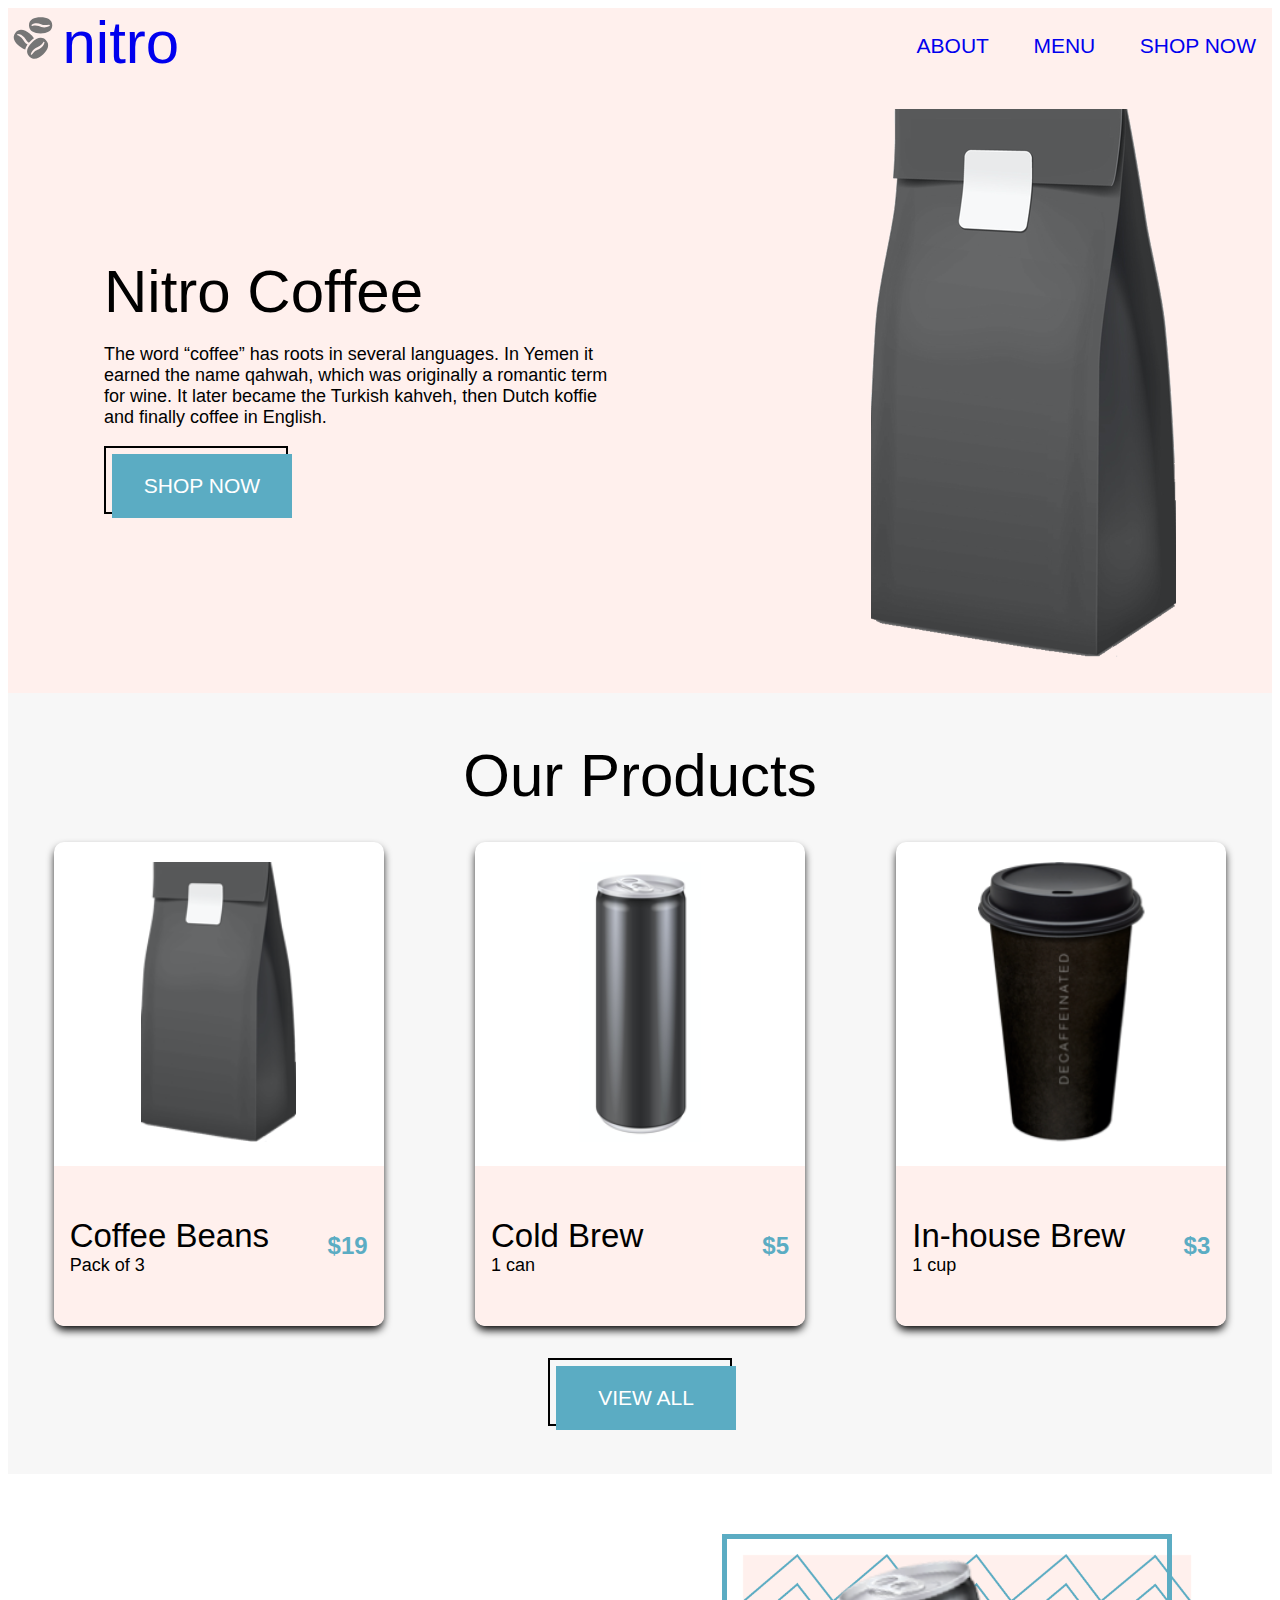
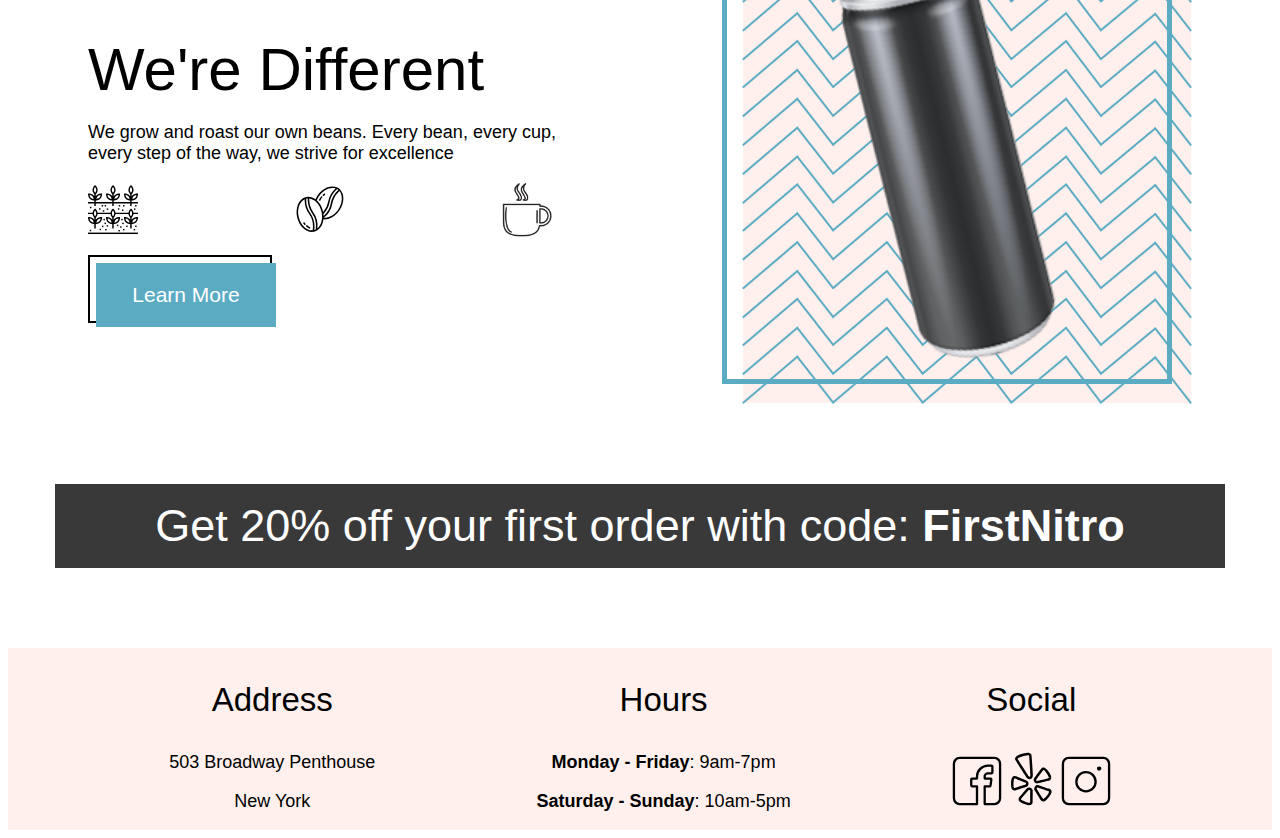
==== commit 2e39ef9b: "scss refectoring on menu and ex15 improvement" ====
--- a/index.html
+++ b/index.html
@@ -28,9 +28,11 @@
                 <p>
                     The word “coffee” has roots in several languages. In Yemen it earned the name qahwah, which was originally a romantic term for wine. It later became the Turkish kahveh, then Dutch koffie and finally coffee in English.
                 </p>
-                <button onclick="window.location.href='./pages/menu.html';">
-                    SHOP NOW
-                </button>
+                <div class="btn-ctn">
+                    <button onclick="window.location.href='./pages/menu.html';">
+                        SHOP NOW
+                    </button>
+                </div>
             </div>
             <div class="header__info-box--image">
                 <img src="./assets/images/coffeebeans-hero.png" alt="coffee bag"/>
@@ -38,7 +40,6 @@
         </section>
     </header>
     <body>
-        
         <section class="products">
             <h2 class="products__heading">Our Products</h2>
             
@@ -88,10 +89,34 @@
                     </div>
                 </article>
             </div>
-    
-            <button class="products__button" onclick="window.location.href='./pages/menu.html'">VIEW ALL</button>
+            
+            <div class="products__button">
+                <div class="btn-ctn">
+                    <button onclick="window.location.href='./pages/menu.html'">VIEW ALL</button>
+                </div>
+            </div>
         </section>
-    
+        
+        <section class="about-our-beans">
+            <div class="about-our-beans__desc">
+                <h2>We're Different</h2>
+                <p>We grow and roast our own beans. Every bean, every cup, every step of the way, we strive for excellence</p>
+                <div class="about-our-beans__desc--icons">
+                    <img class="icon" src="./assets/logos/planting.svg" alt="plants icon">
+                    <img class="icon" src="./assets/logos/coffee-beans.svg" alt="beans icon">
+                    <img class="icon" src="./assets/logos/isolated-coffee-mug-outline-vector-19518812.jpg" alt="coffee mug icon">
+                </div>
+                <div class="btn-ctn">
+                    <button>Learn More</button>
+                </div>
+            </div>
+            <div class="about-our-beans__image--outer">
+                <div class="about-our-beans__image--inner">
+                    <img  src="./assets/images/tiltedcan.png">
+                </div>
+            </div>
+        </section>
+
         <section class="discount-section">
             <p class="discount-section__text--regular">
                 Get 20% off your first order with code: 
--- a/styles/styles.css
+++ b/styles/styles.css
@@ -2,13 +2,16 @@
   font-family: "Lucida Sans", "Lucida Sans Regular", "Lucida Grande", "Lucida Sans Unicode", Geneva, Verdana, sans-serif;
 }
 
-h1, h2 {
+h1,
+h2 {
   font-size: 60px;
   font-weight: 300;
   margin: 0;
 }
 
-h3, .nav-heading, .footer__heading {
+h3,
+.nav-heading,
+.footer__heading {
   font-size: 33px;
   font-weight: 300;
 }
@@ -23,21 +26,47 @@
 }
 
 .text__regular--price-tag {
-  color: #5BACC3;
+  color: #5bacc3;
 }
 
 .icon {
   width: 50px;
 }
 
+.btn-ctn {
+  border: solid 2px black;
+  width: fit-content;
+  z-index: 5;
+}
+.btn-ctn button {
+  font-size: 21px;
+  font-weight: 400;
+  width: 180px;
+  padding: 20px;
+  background-color: #5bacc3;
+  color: white;
+  border: 0;
+  position: relative;
+  top: 6px;
+  right: -6px;
+  transition: 0.5s;
+  cursor: pointer;
+  transition: 0.5s;
+}
+.btn-ctn button:hover {
+  background-color: #393939;
+  transform: scale(1.05);
+}
+
 .header__nav-bar {
-  background-color: #FFF0ED;
+  background-color: #fff0ed;
+  position: relative;
 }
 .header__nav-bar a {
   text-decoration: none;
 }
 .header__nav-bar a:hover {
-  color: #5BACC3;
+  color: #5bacc3;
 }
 .header__nav-bar--heading {
   display: inline-block;
@@ -45,6 +74,9 @@
 .header__nav-bar--links {
   display: inline-block;
   padding: 0;
+  position: absolute;
+  right: 1rem;
+  top: 0.6rem;
 }
 .header__nav-bar--links li {
   display: inline-block;
@@ -55,12 +87,10 @@
 }
 
 .header__info-box {
-  margin-bottom: 2rem;
-  background-color: #FFF0ED;
+  background-color: #fff0ed;
+  padding: 2rem 6rem;
   display: flex;
   justify-content: space-between;
-  padding: 2rem 6rem;
-  transition: 1s;
 }
 @media (max-width: 1030px) {
   .header__info-box {
@@ -70,98 +100,118 @@
 .header__info-box--text {
   width: 40vw;
   display: flex;
+  justify-content: center;
   flex-direction: column;
-  justify-content: center;
-}
-.header__info-box--image:hover {
-  animation: reverse;
-  animation-duration: 1s;
-  animation-direction: alternate-reverse;
-}
-
-button {
-  font-size: 21px;
-  font-weight: 400;
-  width: 180px;
-  padding: 20px;
-  background-color: #5BACC3;
-  color: white;
-  border: 0;
-  transition: 0.5s;
-  cursor: pointer;
-  transition: 0.5s;
-}
-button:hover {
-  background-color: #393939;
-  transform: scale(1.05);
 }
 
 .products {
   text-align: center;
-  margin: 2rem 0;
-}
-.products .products__body {
-  display: flex;
+  padding: 3rem 0;
+  background-color: #f7f7f7;
+}
+.products__body {
+  display: flex;
+  justify-content: space-around;
   flex-direction: row;
   flex-wrap: wrap;
-  justify-content: space-around;
   margin: 2rem 0;
 }
 @media (max-width: 1030px) {
-  .products .products__body {
+  .products__body {
     flex-wrap: wrap;
   }
 }
-.products .products__body--product {
+.products__body--product {
   min-width: 330px;
   min-height: 440px;
   border-radius: 10px;
   box-shadow: 0px 5px 9px -1px rgb(0, 0, 0);
+  background-color: white;
   transition: 0.5s;
 }
 @media (max-width: 1030px) {
-  .products .products__body--product {
+  .products__body--product {
     margin: 1rem 0;
   }
 }
-.products .products__body--product:hover {
+.products__body--product:hover {
   transform: scale(1.05);
 }
-.products .products__body--product--image {
+.products__body--product--image {
   padding: 20px;
 }
-.products .products__body--product--image img {
+.products__body--product--image img {
   height: 280px;
 }
-.products .products__body--product--info {
+.products__body--product--info {
   height: 160px;
-  background-color: #FFF0ED;
+  background-color: #fff0ed;
   border-bottom-left-radius: 10px;
   border-bottom-right-radius: 10px;
   display: flex;
+  justify-content: space-between;
   flex-direction: row;
   align-items: center;
-  justify-content: space-between;
   padding: 0 1rem;
 }
-.products .products__body--product--info h3, .products .products__body--product--info p {
+.products__body--product--info h3,
+.products__body--product--info p {
   margin: 0;
 }
-.products .products__body--product--info :first-child {
+.products__body--product--info :first-child {
   text-align: left;
 }
-.products .products__body--product--info :nth-child(3) {
+.products__body--product--info :nth-child(3) {
   text-align: right;
 }
-.products .products__body--product--info--price p {
-  color: #5BACC3;
+.products__body--product--info--price p {
+  color: #5bacc3;
   font-weight: bold;
   font-size: 1.5em;
+}
+.products__button {
+  display: flex;
+  justify-content: center;
+}
+
+.about-our-beans {
+  padding: 5rem;
+  display: flex;
+  justify-content: space-between;
+}
+.about-our-beans__desc {
+  width: 30rem;
+  display: flex;
+  justify-content: center;
+  flex-direction: column;
+  padding-right: 2rem;
+}
+.about-our-beans__desc--icons {
+  display: flex;
+  justify-content: space-between;
+  margin-bottom: 1.125rem;
+  padding-right: 1rem;
+}
+.about-our-beans__image--outer {
+  background-image: url("../assets/images/coldbrewbackground.png");
+  background-size: cover;
+}
+.about-our-beans__image--inner {
+  border: solid 5px #5bacc3;
+  position: relative;
+  top: -20px;
+  left: -20px;
+  width: 25rem;
+  height: 25rem;
+  padding: 1.25rem;
+  display: flex;
+  justify-content: space-around;
 }
 
 .discount-section {
   width: 90%;
   padding: 1rem;
+  margin: 0 auto 5rem auto;
   background-color: #393939;
   color: white;
   text-align: center;
@@ -176,72 +226,103 @@
 }
 
 .footer {
-  background-color: #FFF0ED;
-  display: flex;
+  background-color: #fff0ed;
+  display: flex;
+  justify-content: space-evenly;
   flex-direction: row;
-  justify-content: space-evenly;
   text-align: center;
 }
 .footer__opening-time--days {
   font-weight: bold;
 }
 
-.menu-header {
+.header__heading-container {
   background-image: url(../assets/images/coffee-circle.jpg);
   background-size: cover;
   background-position: center;
   width: 100%;
   height: 700px;
-}
-
-.menu-header__heading {
+  align-items: center;
+  display: flex;
+  justify-content: center;
+  align-items: center;
+}
+.header__heading-container--heading {
   width: 300px;
   height: 200px;
   background-color: #393939;
   color: white;
-  text-align: center;
-}
-
-.menu-header__sub-nav {
+  align-items: center;
+  display: flex;
+  justify-content: center;
+  align-items: center;
+  border-radius: 3rem;
+}
+
+.header__sub-nav {
   width: 100%;
   height: 80px;
-  padding: 20px;
+  padding: 20px 0;
   background-color: #393939;
   text-align: center;
   margin-bottom: 2rem;
-  min-width: 940px;
-}
-
-.menu-header__sub-nav h2 {
+  display: flex;
+  justify-content: center;
+  align-items: center;
+}
+.header__sub-nav h2 {
   color: white;
   margin: 0;
-  display: inline-block;
-  padding-right: 2rem;
-}
-
-.menu-header__sub-nav h2:nth-child(n+2) {
-  border-left: 4px solid #5BACC3;
-  padding-left: 2rem;
-}
-
-.menu-header__sub-nav h2 a {
+  padding: 0 1.5rem;
+  transition: 0.8s;
+  border-left: 4px solid #5bacc3;
+}
+.header__sub-nav h2:hover {
+  transform: scale(1.05);
+}
+.header__sub-nav h2 a {
   text-decoration: none;
   color: white;
 }
-
-.menu-header__sub-nav h2 a:visited {
+.header__sub-nav h2 a:hover {
+  color: #5bacc3;
+}
+.header__sub-nav h2 a:visited {
   text-decoration: none;
 }
-
+@media (max-width: 1065px) {
+  .header__sub-nav h2 {
+    font-size: 3rem;
+  }
+}
+@media (max-width: 900px) {
+  .header__sub-nav {
+    flex-wrap: wrap;
+    flex-direction: column;
+    height: auto;
+    align-items: center;
+  }
+  .header__sub-nav h2 {
+    max-width: fit-content;
+    border-left: none;
+  }
+  .header__sub-nav h2:nth-child(n+2) {
+    border-top: 4px solid #5bacc3;
+  }
+}
+
+.menu-content {
+  text-align: center;
+}
 .menu-content__category {
-  background-color: #FFF0ED;
-}
-
+  background-color: #fff0ed;
+  padding: 0 20% 0 20%;
+}
+@media (max-width: 900px) {
+  .menu-content__category {
+    padding: 0 10% 0 10%;
+  }
+}
 .menu-content__category:nth-of-type(even) {
-  background-color: var(--Light-Gray);
-}
-
-.menu-content__category--heading, .menu-content__category--item--name,
-.text__regular--price-tag {
-  text-align: center;
+  background-color: #f7f7f7;
 }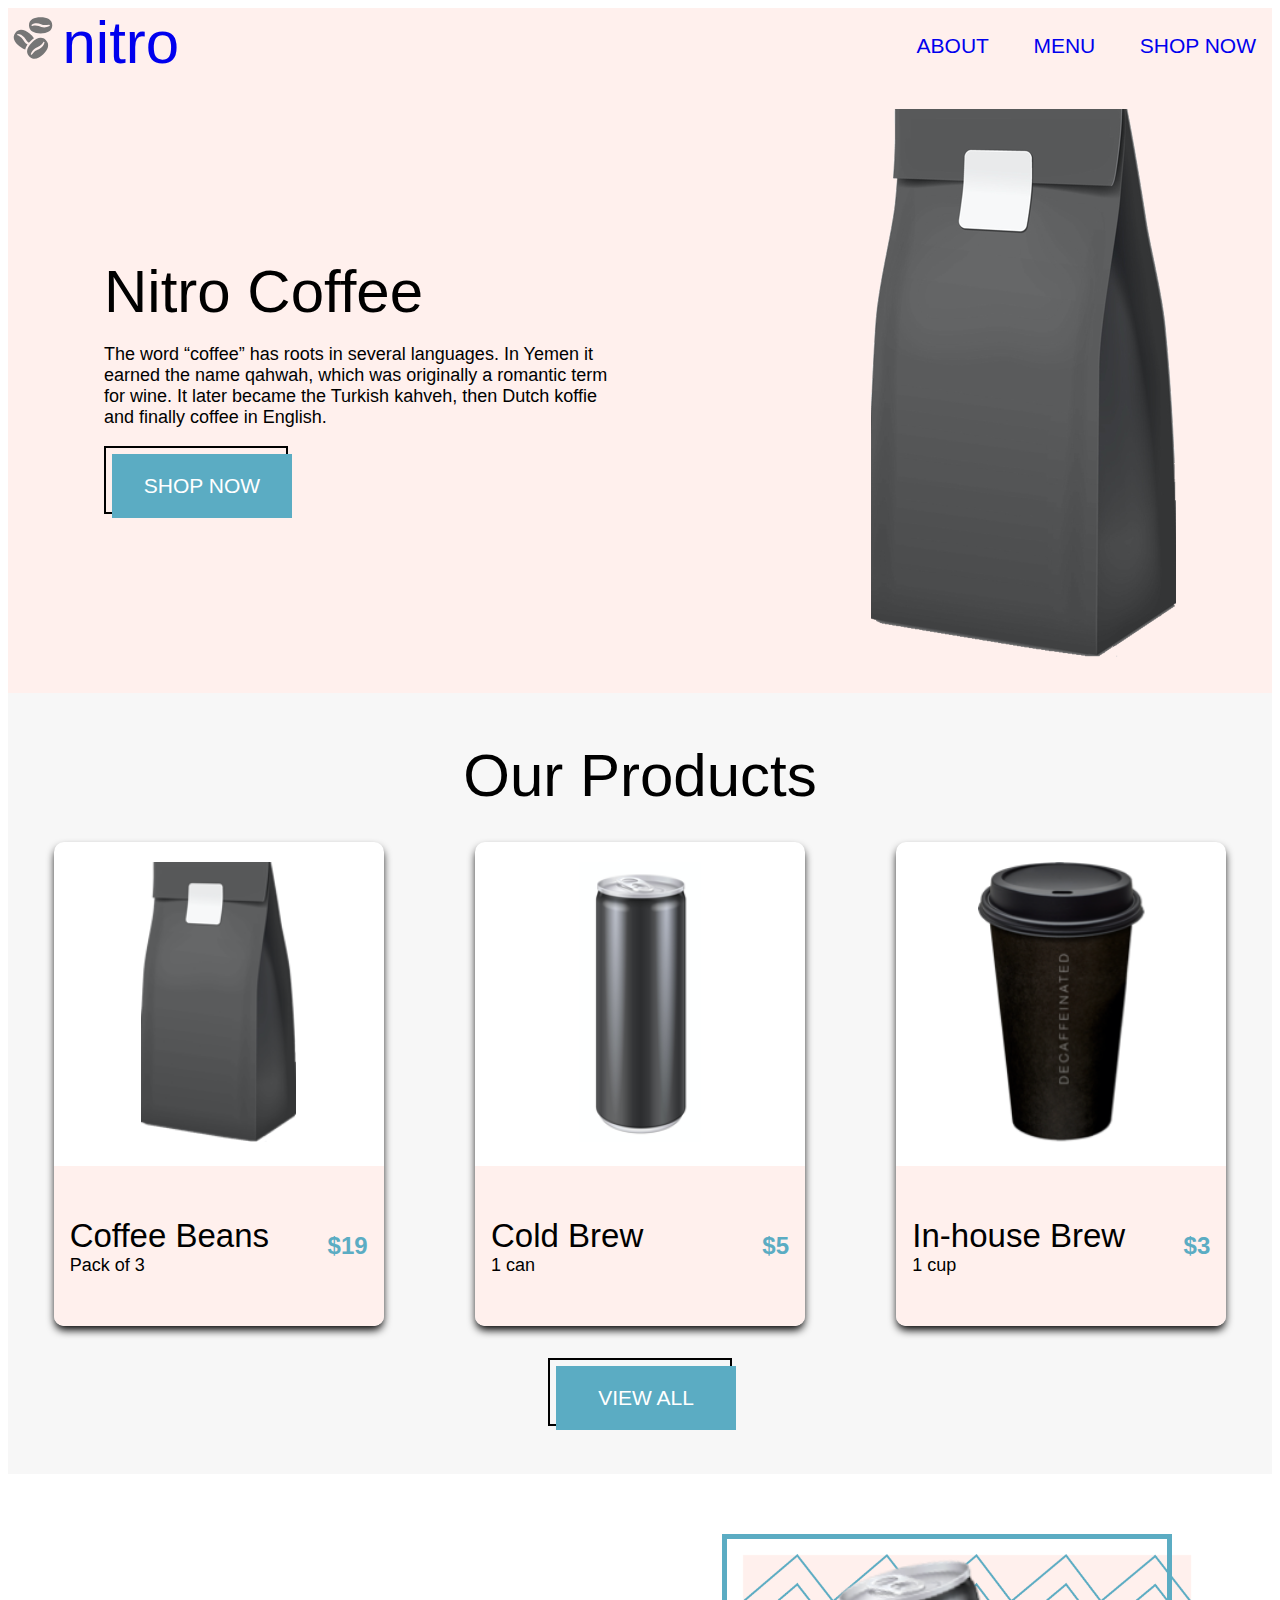
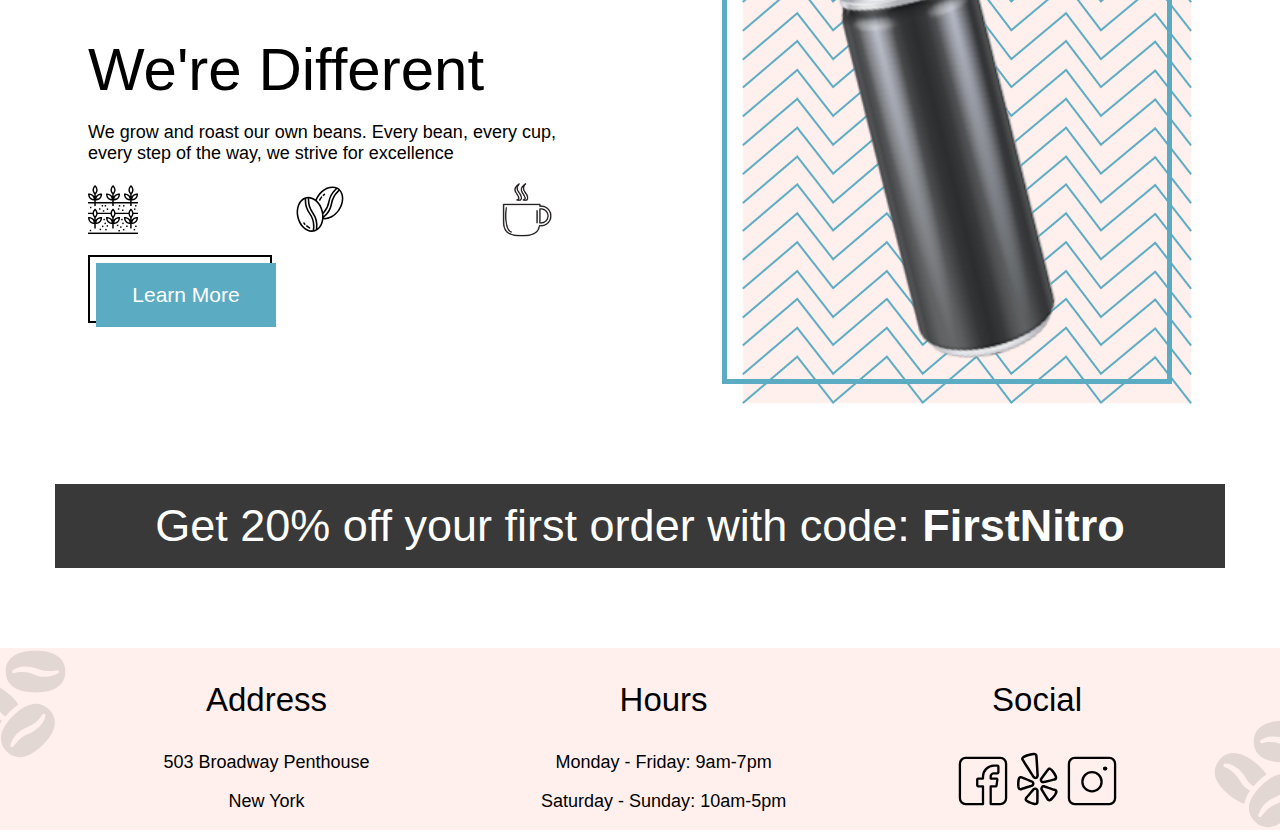
==== commit 0b1c14c7: "add animations" ====
--- a/index.html
+++ b/index.html
@@ -126,28 +126,39 @@
     </body>
 
     <footer class="footer">
-        <div class="footer__address">
-            <h3 class="footer__heading3">Address</h3>
-            <p>503 Broadway Penthouse</p>
-            <p>New York</p>
+        <div class="footer__content">
+            <div class="footer__address">
+                <h3 class="footer__heading3">Address</h3>
+                <p>503 Broadway Penthouse</p>
+                <p>New York</p>
+            </div>
+    
+            <div class="footer__opening-time">
+                <h3 class="footer__heading3">Hours</h3>
+                <p>
+                    <span class="footer__opening-time--days">Monday - Friday</span>: 9am-7pm
+                </p>
+                <p>
+                    <span class="footer__opening-time--days">Saturday - Sunday</span>: 10am-5pm
+                </p>
+            </div>
+    
+            <div class="footer__social">
+                <h3 class="footer__heading3">Social</h3>
+                <a href="https://facebook.com"><img class="icon" src="./assets/logos/Facebook-Icon.svg" alt="facebook"></a>
+                <a href="https://yelp.com"><img class="icon" src="./assets/logos/Yelp-Icon.svg" alt="yelp"></a>
+                <a href="https://instagram.com"><img class="icon" src="./assets/logos/Instagram-Icon.svg" alt="instagram"></a>
+            </div>
         </div>
-
-        <div class="footer__opening-time">
-            <h3 class="footer__heading3">Hours</h3>
-            <p>
-                <span class="footer__opening-time--days">Monday - Friday</span>: 9am-7pm
-            </p>
-            <p>
-                <span class="footer__opening-time--days">Saturday - Sunday</span>: 10am-5pm
-            </p>
+        
+        <div class="footer__opaque-logo">
+            <img class="footer__opaque-logo--left" src="./assets/logos/coffee-beans-logo-and-footer.svg"
+                alt="opaque coffee beans logo">
+            <img class="footer__opaque-logo--right" src="./assets/logos/coffee-beans-logo-and-footer.svg"
+                alt="opaque coffee beans logo">
         </div>
-
-        <div class="footer__social">
-            <h3 class="footer__heading3">Social</h3>
-            <a href="https://facebook.com"><img class="icon" src="./assets/logos/Facebook-Icon.svg" alt="facebook"></a>
-            <a href="https://yelp.com"><img class="icon" src="./assets/logos/Yelp-Icon.svg" alt="yelp"></a>
-            <a href="https://instagram.com"><img class="icon" src="./assets/logos/Instagram-Icon.svg" alt="instagram"></a>
-        </div>
+           
+        
     </footer>
 </body>
 </html>--- a/styles/styles.css
+++ b/styles/styles.css
@@ -57,6 +57,11 @@
   background-color: #393939;
   transform: scale(1.05);
 }
+.btn-ctn button:active {
+  transition: 0.1s;
+  top: 0;
+  right: 0;
+}
 
 .header__nav-bar {
   background-color: #fff0ed;
@@ -86,92 +91,82 @@
   padding-left: 40px;
 }
 
+@keyframes rotate {
+  from {
+    transform: rotate(0);
+  }
+  to {
+    transform: rotate(360deg);
+  }
+}
+@keyframes flashing {
+  0% {
+    background: #5bacc3;
+    color: white;
+  }
+  25% {
+    background: #393939;
+    color: white;
+  }
+  50% {
+    background: #fff0ed;
+    color: black;
+  }
+  75% {
+    background: #f7f7f7;
+    color: black;
+  }
+  100% {
+    background: olive;
+    color: black;
+  }
+}
+@keyframes tilt-shaking {
+  0% {
+    transform: rotate(0deg);
+  }
+  25% {
+    transform: rotate(5deg);
+  }
+  50% {
+    transform: rotate(0eg);
+  }
+  75% {
+    transform: rotate(-5deg);
+  }
+  100% {
+    transform: rotate(0deg);
+  }
+}
 .header__info-box {
   background-color: #fff0ed;
   padding: 2rem 6rem;
   display: flex;
   justify-content: space-between;
 }
+.header__info-box--text {
+  width: 40vw;
+  display: flex;
+  justify-content: center;
+  flex-direction: column;
+}
+.header__info-box--image:hover {
+  animation: tilt-shaking 1.5s linear infinite;
+}
 @media (max-width: 1030px) {
   .header__info-box {
     padding: 2rem 2rem;
   }
 }
-.header__info-box--text {
-  width: 40vw;
-  display: flex;
-  justify-content: center;
-  flex-direction: column;
-}
-
-.products {
-  text-align: center;
-  padding: 3rem 0;
-  background-color: #f7f7f7;
-}
-.products__body {
-  display: flex;
-  justify-content: space-around;
-  flex-direction: row;
-  flex-wrap: wrap;
-  margin: 2rem 0;
-}
-@media (max-width: 1030px) {
-  .products__body {
-    flex-wrap: wrap;
-  }
-}
-.products__body--product {
-  min-width: 330px;
-  min-height: 440px;
-  border-radius: 10px;
-  box-shadow: 0px 5px 9px -1px rgb(0, 0, 0);
-  background-color: white;
-  transition: 0.5s;
-}
-@media (max-width: 1030px) {
-  .products__body--product {
-    margin: 1rem 0;
-  }
-}
-.products__body--product:hover {
-  transform: scale(1.05);
-}
-.products__body--product--image {
-  padding: 20px;
-}
-.products__body--product--image img {
-  height: 280px;
-}
-.products__body--product--info {
-  height: 160px;
-  background-color: #fff0ed;
-  border-bottom-left-radius: 10px;
-  border-bottom-right-radius: 10px;
-  display: flex;
-  justify-content: space-between;
-  flex-direction: row;
-  align-items: center;
-  padding: 0 1rem;
-}
-.products__body--product--info h3,
-.products__body--product--info p {
-  margin: 0;
-}
-.products__body--product--info :first-child {
-  text-align: left;
-}
-.products__body--product--info :nth-child(3) {
-  text-align: right;
-}
-.products__body--product--info--price p {
-  color: #5bacc3;
-  font-weight: bold;
-  font-size: 1.5em;
-}
-.products__button {
-  display: flex;
-  justify-content: center;
+@media (max-width: 700px) {
+  .header__info-box {
+    display: flex;
+    justify-content: center;
+    flex-direction: column;
+  }
+  .header__info-box--image {
+    padding: 2rem 0;
+  }
 }
 
 .about-our-beans {
@@ -207,6 +202,9 @@
   display: flex;
   justify-content: space-around;
 }
+.about-our-beans__image--inner:hover img {
+  animation: rotate 5s linear infinite;
+}
 
 .discount-section {
   width: 90%;
@@ -215,6 +213,7 @@
   background-color: #393939;
   color: white;
   text-align: center;
+  animation: flashing 10s linear infinite alternate;
 }
 .discount-section__text--regular {
   font-size: 45px;
@@ -226,14 +225,138 @@
 }
 
 .footer {
+  margin: 0 -1rem 0 -1rem;
+}
+.footer__content {
   background-color: #fff0ed;
   display: flex;
   justify-content: space-evenly;
   flex-direction: row;
   text-align: center;
 }
-.footer__opening-time--days {
+.footer__content__opening-time--days {
   font-weight: bold;
+}
+.footer__opaque-logo {
+  position: relative;
+}
+.footer__opaque-logo img {
+  opacity: 0.2;
+  width: 8rem;
+}
+.footer__opaque-logo--left {
+  left: -2.5rem;
+  position: absolute;
+  top: -190px;
+}
+.footer__opaque-logo--right {
+  right: -2.5rem;
+  top: -120px;
+  position: absolute;
+}
+
+.products {
+  text-align: center;
+  padding: 3rem 0;
+  background-color: #f7f7f7;
+}
+.products__body {
+  display: flex;
+  justify-content: space-around;
+  flex-direction: row;
+  flex-wrap: wrap;
+  margin: 2rem 0;
+}
+@media (max-width: 1030px) {
+  .products__body {
+    flex-wrap: wrap;
+  }
+}
+.products__body--product {
+  min-width: 330px;
+  min-height: 440px;
+  border-radius: 10px;
+  box-shadow: 0px 5px 9px -1px rgb(0, 0, 0);
+  background-color: white;
+  transition: 0.5s;
+}
+@media (max-width: 1030px) {
+  .products__body--product {
+    margin: 1rem 0;
+  }
+}
+.products__body--product:hover {
+  transform: scale(1.05);
+}
+.products__body--product--image {
+  padding: 20px;
+}
+.products__body--product--image img {
+  height: 280px;
+}
+.products__body--product--info {
+  height: 160px;
+  background-color: #fff0ed;
+  border-bottom-left-radius: 10px;
+  border-bottom-right-radius: 10px;
+  display: flex;
+  justify-content: space-between;
+  flex-direction: row;
+  align-items: center;
+  padding: 0 1rem;
+}
+.products__body--product--info h3,
+.products__body--product--info p {
+  margin: 0;
+}
+.products__body--product--info :first-child {
+  text-align: left;
+}
+.products__body--product--info :nth-child(3) {
+  text-align: right;
+}
+.products__body--product--info--price p {
+  color: #5bacc3;
+  font-weight: bold;
+  font-size: 1.5em;
+}
+.products__button {
+  display: flex;
+  justify-content: center;
+}
+
+.about-our-beans {
+  padding: 5rem;
+  display: flex;
+  justify-content: space-between;
+}
+.about-our-beans__desc {
+  width: 30rem;
+  display: flex;
+  justify-content: center;
+  flex-direction: column;
+  padding-right: 2rem;
+}
+.about-our-beans__desc--icons {
+  display: flex;
+  justify-content: space-between;
+  margin-bottom: 1.125rem;
+  padding-right: 1rem;
+}
+.about-our-beans__image--outer {
+  background-image: url("../assets/images/coldbrewbackground.png");
+  background-size: cover;
+}
+.about-our-beans__image--inner {
+  border: solid 5px #5bacc3;
+  position: relative;
+  top: -20px;
+  left: -20px;
+  width: 25rem;
+  height: 25rem;
+  padding: 1.25rem;
+  display: flex;
+  justify-content: space-around;
 }
 
 .header__heading-container {
